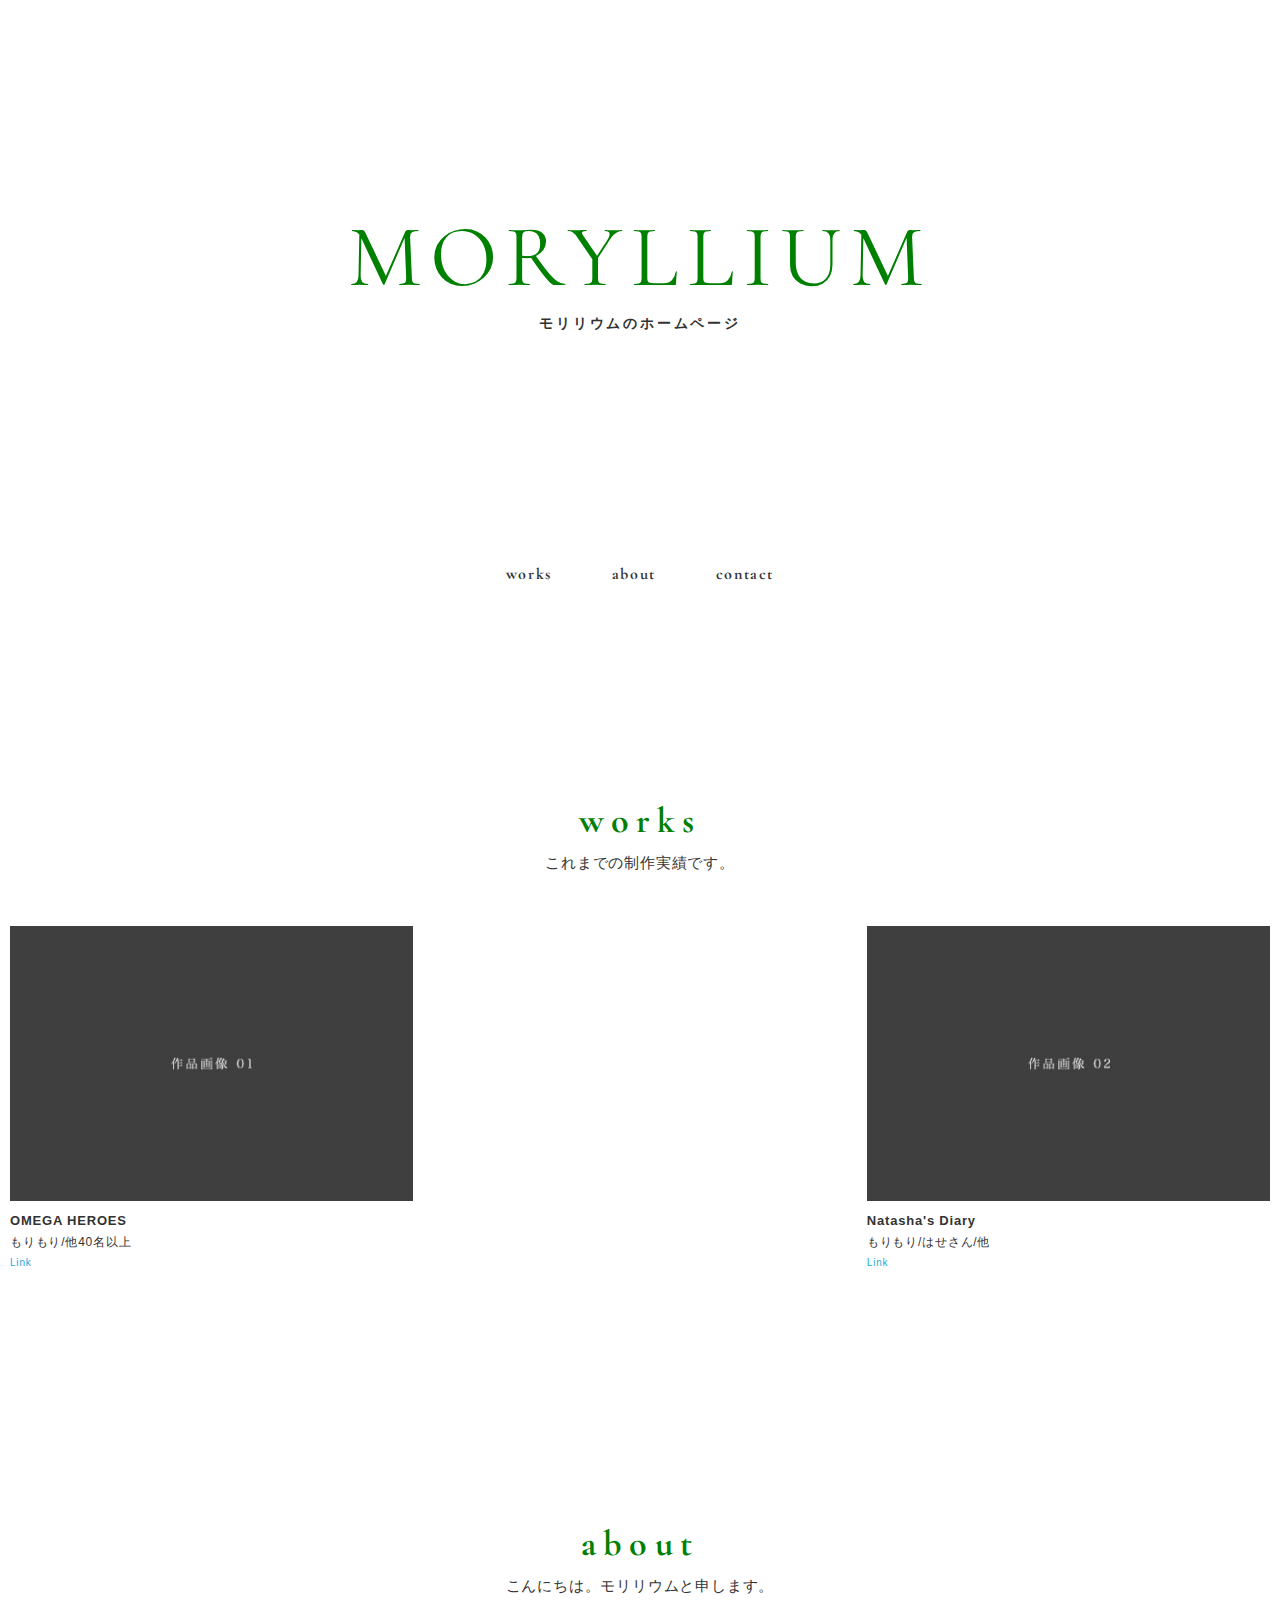
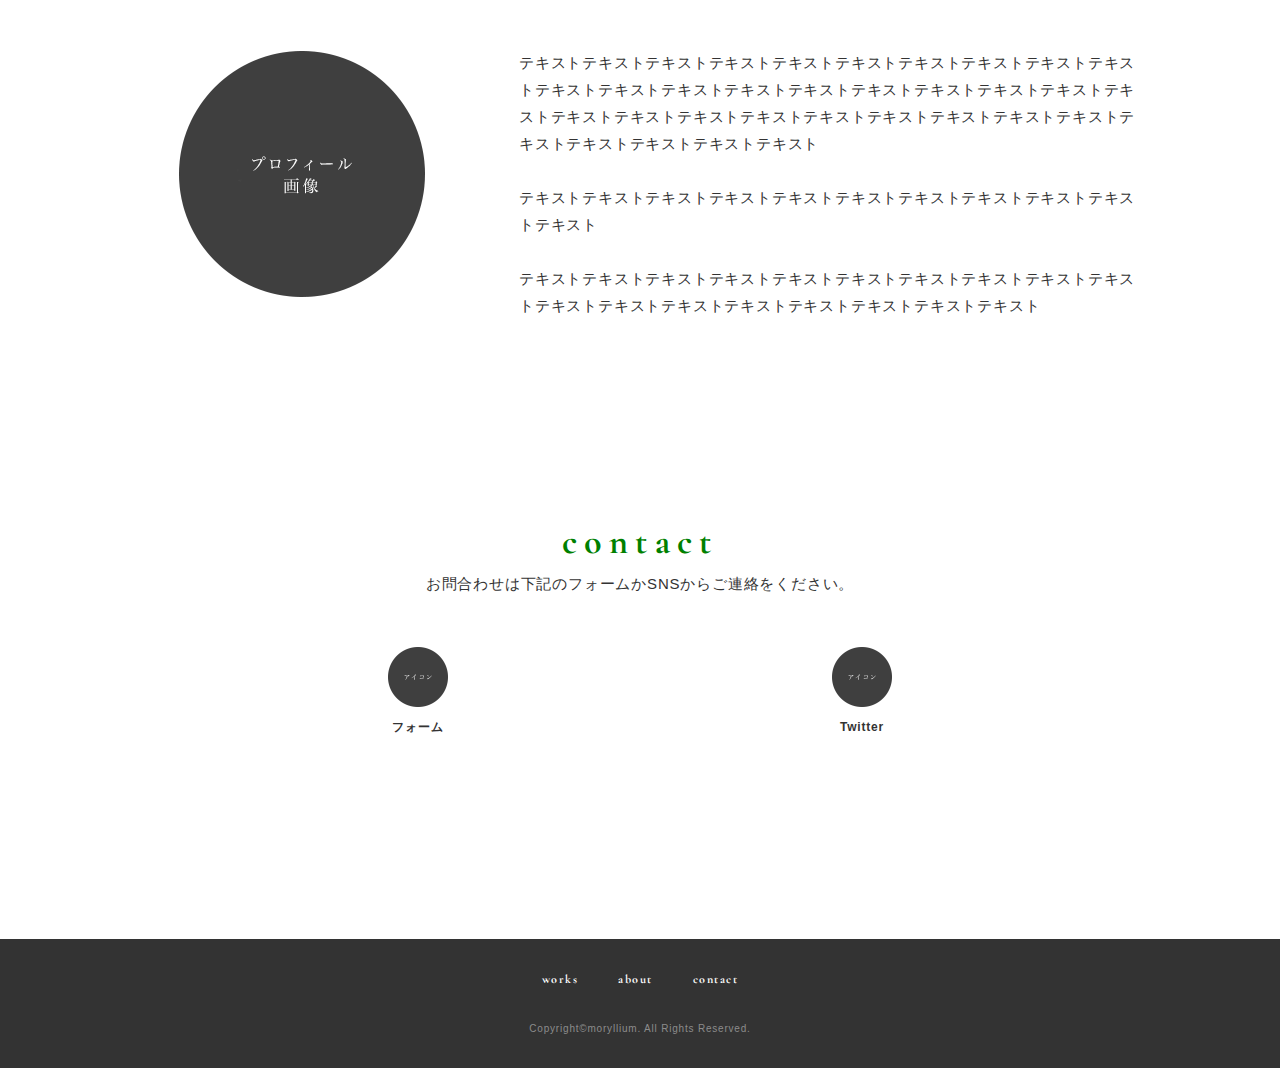
==== index.html @ a56e9973 "Update index.html" ====
<!DOCTYPE html>
<html>
<head>
  <meta charset="utf-8">
  <meta name="viewport" content="width=device-width,initial-scale=1.0,user-scalable=no">
  <meta property='og:type' content='website'>
  <meta property='og:title' content='MORYLLIUM HOMEPAGE'>
  <meta property='og:url' content='URL入る'>
  <meta property="og:image" content="img/ogp.png">
  <title>MORYLLIUM HOMEPAGE'</title>
  <link href="https://fonts.googleapis.com/css?family=Cormorant+Garamond&display=swap" rel="stylesheet">
  <link href="https://fonts.googleapis.com/css?family=Amatic+SC&display=swap" rel="stylesheet">
  <link href="css/reset.css" media="all" rel="stylesheet" type="text/css" />
  <link href="css/photoswipe/photoswipe.css" media="all" rel="stylesheet" type="text/css" />
  <link href="css/photoswipe/default-skin/default-skin.css" media="all" rel="stylesheet" type="text/css" />
  <link href="css/style.css" media="all" rel="stylesheet" type="text/css" />
  <link rel="shortcut icon" href="img/favicon.ico" />
</head>

<body>
  <div id="wrapper">
    <header id="header">
      <h1 class="logo">
        <span class="logo-title">MORYLLIUM</span>
        <span class="logo-desc">モリリウムのホームページ</span>
      </h1>
    </header>
    <nav id="gnav">
      <ul>
        <li><a href="#works">WORKS</a></li>
        <li><a href="#about">ABOUT</a></li>
        <li><a href="#contact">CONTACT</a></li>
      </ul>
    </nav>
    <main id="contents">
      <section class="section" id="works">
        <div class="inner">
          <div class="section-title-block">
            <h2 class="section-title">WORKS</h2>
            <div class="section-desc">
              <p class="text">
                これまでの制作実績です。</p>
            </div>
          </div>
          <div class="card-wrapper my-gallery">
            <figure class="card">
              <a href="img/works/work01.jpg" data-size="980x668" class="card-image">
                <img src="img/works/thumb/thumb_work01.jpg" alt="" />
              </a>
              <figcaption class="card-caption">
                <p class="card-caption-title">OMEGA HEROES</p>
                <p class="card-caption-info">もりもり/他40名以上</p>
                <p class="card-caption-url"><a class="url-link" href="omegaheroes_index" target="_blank">Link</a></p>
              </figcaption>
            </figure>
            <figure class="card">
              <a href="img/works/work02.jpg" data-size="980x668" class="card-image">
                <img src="img/works/thumb/thumb_work02.jpg" alt="" />
              </a>
              <figcaption class="card-caption">
                <p class="card-caption-title">Natasha's Diary</p>
                <p class="card-caption-info">もりもり/はせさん/他</p>
                <p class="card-caption-url"><a class="url-link" href="natasha_index" target="_blank">Link</a></p>
              </figcaption>
            </figure>


          </div>
        </div>
      </section>

      <section class="section" id="about">
        <div class="inner">
          <div class="section-title-block">
            <h2 class="section-title">ABOUT</h2>
            <p class="section-desc">
              こんにちは。モリリウムと申します。
            </p>
          </div>
          <div class="two-column-wrapper">
            <div class="two-column-image">
              <img src="img/profile/img_profile.png" alt="">
            </div>
            <div class="two-column-desc">
              <p class="text">
                テキストテキストテキストテキストテキストテキストテキストテキストテキストテキストテキストテキストテキストテキストテキストテキストテキストテキストテキストテキストテキストテキストテキストテキストテキストテキストテキストテキストテキストテキストテキストテキストテキストテキスト<br><br>テキストテキストテキストテキストテキストテキストテキストテキストテキストテキストテキスト<br><br>テキストテキストテキストテキストテキストテキストテキストテキストテキストテキストテキストテキストテキストテキストテキストテキストテキストテキスト
              </p>
            </div>
          </div>
        </div>
      </section>
      <section class="section" id="contact">
        <div class="inner">
          <div class="section-title-block">
            <h2 class="section-title">CONTACT</h2>
            <p class="section-desc">
              お問合わせは下記のフォームかSNSからご連絡をください。
            </p>
          </div>
          <div class="contact-wrapper">
            <div class="contact-list">
              <ul>
                <li><a href="#"><img src="img/contact/icon_contact.png" alt=""><span
                      class="contact-list-desc">フォーム</span></a></li>
                <li><a href="#" target="_blank"><img src="img/contact/icon_contact.png" alt=""><span
                      class="contact-list-desc">Twitter</span></a></li>
              </ul>
            </div>
          </div>
        </div>
      </section>
    </main>
    <footer id="footer">
      <div class="inner">
        <nav class="footer-link">
          <ul>
            <li><a href="#works">WORKS</a></li>
            <li><a href="#about">ABOUT</a></li>
            <li><a href="#contact">CONTACT</a></li>
          </ul>
        </nav>
        <p class="copyright">Copyright&copy;moryllium. All Rights Reserved.</p>
      </div>
    </footer>
  </div>


  <!-- Root element of PhotoSwipe. Must have class pswp. -->
  <div class="pswp" tabindex="-1" role="dialog" aria-hidden="true">

    <!-- Background of PhotoSwipe.
           It's a separate element as animating opacity is faster than rgba(). -->
    <div class="pswp__bg"></div>

    <!-- Slides wrapper with overflow:hidden. -->
    <div class="pswp__scroll-wrap">

      <!-- Container that holds slides.
              PhotoSwipe keeps only 3 of them in the DOM to save memory.
              Don't modify these 3 pswp__item elements, data is added later on. -->
      <div class="pswp__container">
        <div class="pswp__item"></div>
        <div class="pswp__item"></div>
        <div class="pswp__item"></div>
      </div>

      <!-- Default (PhotoSwipeUI_Default) interface on top of sliding area. Can be changed. -->
      <div class="pswp__ui pswp__ui--hidden">

        <div class="pswp__top-bar">

          <!--  Controls are self-explanatory. Order can be changed. -->

          <div class="pswp__counter"></div>

          <button class="pswp__button pswp__button--close" title="Close (Esc)"></button>



          <button class="pswp__button pswp__button--fs" title="Toggle fullscreen"></button>

          <button class="pswp__button pswp__button--zoom" title="Zoom in/out"></button>

          <!-- Preloader demo http://codepen.io/dimsemenov/pen/yyBWoR -->
          <!-- element will get class pswp__preloader--active when preloader is running -->
          <div class="pswp__preloader">
            <div class="pswp__preloader__icn">
              <div class="pswp__preloader__cut">
                <div class="pswp__preloader__donut"></div>
              </div>
            </div>
          </div>
        </div>

        <div class="pswp__share-modal pswp__share-modal--hidden pswp__single-tap">
          <div class="pswp__share-tooltip"></div>
        </div>

        <button class="pswp__button pswp__button--arrow--left" title="Previous (arrow left)">
        </button>

        <button class="pswp__button pswp__button--arrow--right" title="Next (arrow right)">
        </button>

        <div class="pswp__caption">
          <div class="pswp__caption__center"></div>
        </div>

      </div>

    </div>


  </div>
  <script src="https://ajax.googleapis.com/ajax/libs/jquery/1.12.4/jquery.min.js"></script>
  <script type='text/javascript' src="js/photoswipe/photoswipe.min.js"></script>
  <script type='text/javascript' src="js/photoswipe/photoswipe-ui-default.js"></script>
  <script type='text/javascript' src="js/photoswipe/photoswipe_setup.js"></script>
  <script type='text/javascript' src="js/script.js"></script>
</body>
</html>
---- css/photoswipe/photoswipe.css ----
/*! PhotoSwipe main CSS by Dmitry Semenov | photoswipe.com | MIT license */
/*
	Styles for basic PhotoSwipe functionality (sliding area, open/close transitions)
*/
/* pswp = photoswipe */
.pswp {
  display: none;
  position: absolute;
  width: 100%;
  height: 100%;
  left: 0;
  top: 0;
  overflow: hidden;
  -ms-touch-action: none;
  touch-action: none;
  z-index: 1500;
  -webkit-text-size-adjust: 100%;
  /* create separate layer, to avoid paint on window.onscroll in webkit/blink */
  -webkit-backface-visibility: hidden;
  outline: none; }
  .pswp * {
    -webkit-box-sizing: border-box;
            box-sizing: border-box; }
  .pswp img {
    max-width: none; }

/* style is added when JS option showHideOpacity is set to true */
.pswp--animate_opacity {
  /* 0.001, because opacity:0 doesn't trigger Paint action, which causes lag at start of transition */
  opacity: 0.001;
  will-change: opacity;
  /* for open/close transition */
  -webkit-transition: opacity 333ms cubic-bezier(0.4, 0, 0.22, 1);
          transition: opacity 333ms cubic-bezier(0.4, 0, 0.22, 1); }

.pswp--open {
  display: block; }

.pswp--zoom-allowed .pswp__img {
  /* autoprefixer: off */
  cursor: -webkit-zoom-in;
  cursor: -moz-zoom-in;
  cursor: zoom-in; }

.pswp--zoomed-in .pswp__img {
  /* autoprefixer: off */
  cursor: -webkit-grab;
  cursor: -moz-grab;
  cursor: grab; }

.pswp--dragging .pswp__img {
  /* autoprefixer: off */
  cursor: -webkit-grabbing;
  cursor: -moz-grabbing;
  cursor: grabbing; }

/*
	Background is added as a separate element.
	As animating opacity is much faster than animating rgba() background-color.
*/
.pswp__bg {
  position: absolute;
  left: 0;
  top: 0;
  width: 100%;
  height: 100%;
  background: #000;
  opacity: 0;
  -webkit-transform: translateZ(0);
          transform: translateZ(0);
  -webkit-backface-visibility: hidden;
  will-change: opacity; }

.pswp__scroll-wrap {
  position: absolute;
  left: 0;
  top: 0;
  width: 100%;
  height: 100%;
  overflow: hidden; }

.pswp__container,
.pswp__zoom-wrap {
  -ms-touch-action: none;
  touch-action: none;
  position: absolute;
  left: 0;
  right: 0;
  top: 0;
  bottom: 0; }

/* Prevent selection and tap highlights */
.pswp__container,
.pswp__img {
  -webkit-user-select: none;
  -moz-user-select: none;
  -ms-user-select: none;
      user-select: none;
  -webkit-tap-highlight-color: transparent;
  -webkit-touch-callout: none; }

.pswp__zoom-wrap {
  position: absolute;
  width: 100%;
  -webkit-transform-origin: left top;
  -ms-transform-origin: left top;
  transform-origin: left top;
  /* for open/close transition */
  -webkit-transition: -webkit-transform 333ms cubic-bezier(0.4, 0, 0.22, 1);
          transition: transform 333ms cubic-bezier(0.4, 0, 0.22, 1); }

.pswp__bg {
  will-change: opacity;
  /* for open/close transition */
  -webkit-transition: opacity 333ms cubic-bezier(0.4, 0, 0.22, 1);
          transition: opacity 333ms cubic-bezier(0.4, 0, 0.22, 1); }

.pswp--animated-in .pswp__bg,
.pswp--animated-in .pswp__zoom-wrap {
  -webkit-transition: none;
  transition: none; }

.pswp__container,
.pswp__zoom-wrap {
  -webkit-backface-visibility: hidden; }

.pswp__item {
  position: absolute;
  left: 0;
  right: 0;
  top: 0;
  bottom: 0;
  overflow: hidden; }

.pswp__img {
  position: absolute;
  width: auto;
  height: auto;
  top: 0;
  left: 0; }

/*
	stretched thumbnail or div placeholder element (see below)
	style is added to avoid flickering in webkit/blink when layers overlap
*/
.pswp__img--placeholder {
  -webkit-backface-visibility: hidden; }

/*
	div element that matches size of large image
	large image loads on top of it
*/
.pswp__img--placeholder--blank {
  background: #222; }

.pswp--ie .pswp__img {
  width: 100% !important;
  height: auto !important;
  left: 0;
  top: 0; }

/*
	Error message appears when image is not loaded
	(JS option errorMsg controls markup)
*/
.pswp__error-msg {
  position: absolute;
  left: 0;
  top: 50%;
  width: 100%;
  text-align: center;
  font-size: 14px;
  line-height: 16px;
  margin-top: -8px;
  color: #CCC; }

.pswp__error-msg a {
  color: #CCC;
  text-decoration: underline; }
---- css/photoswipe/default-skin/default-skin.css ----
/*! PhotoSwipe Default UI CSS by Dmitry Semenov | photoswipe.com | MIT license */
/*

	Contents:

	1. Buttons
	2. Share modal and links
	3. Index indicator ("1 of X" counter)
	4. Caption
	5. Loading indicator
	6. Additional styles (root element, top bar, idle state, hidden state, etc.)

*/
/*
	
	1. Buttons

 */
/* <button> css reset */
.pswp__button {
  width: 44px;
  height: 44px;
  position: relative;
  background: none;
  cursor: pointer;
  overflow: visible;
  -webkit-appearance: none;
  display: block;
  border: 0;
  padding: 0;
  margin: 0;
  float: right;
  opacity: 0.75;
  -webkit-transition: opacity 0.2s;
          transition: opacity 0.2s;
  -webkit-box-shadow: none;
          box-shadow: none; }
  .pswp__button:focus, .pswp__button:hover {
    opacity: 1; }
  .pswp__button:active {
    outline: none;
    opacity: 0.9; }
  .pswp__button::-moz-focus-inner {
    padding: 0;
    border: 0; }

/* pswp__ui--over-close class it added when mouse is over element that should close gallery */
.pswp__ui--over-close .pswp__button--close {
  opacity: 1; }

.pswp__button,
.pswp__button--arrow--left:before,
.pswp__button--arrow--right:before {
  background: url(default-skin.png) 0 0 no-repeat;
  background-size: 264px 88px;
  width: 44px;
  height: 44px; }

@media (-webkit-min-device-pixel-ratio: 1.1), (-webkit-min-device-pixel-ratio: 1.09375), (min-resolution: 105dpi), (min-resolution: 1.1dppx) {
  /* Serve SVG sprite if browser supports SVG and resolution is more than 105dpi */
  .pswp--svg .pswp__button,
  .pswp--svg .pswp__button--arrow--left:before,
  .pswp--svg .pswp__button--arrow--right:before {
    background-image: url(default-skin.svg); }
  .pswp--svg .pswp__button--arrow--left,
  .pswp--svg .pswp__button--arrow--right {
    background: none; } }

.pswp__button--close {
  background-position: 0 -44px; }

.pswp__button--share {
  background-position: -44px -44px; }

.pswp__button--fs {
  display: none; }

.pswp--supports-fs .pswp__button--fs {
  display: block; }

.pswp--fs .pswp__button--fs {
  background-position: -44px 0; }

.pswp__button--zoom {
  display: none;
  background-position: -88px 0; }

.pswp--zoom-allowed .pswp__button--zoom {
  display: block; }

.pswp--zoomed-in .pswp__button--zoom {
  background-position: -132px 0; }

/* no arrows on touch screens */
.pswp--touch .pswp__button--arrow--left,
.pswp--touch .pswp__button--arrow--right {
  visibility: hidden; }

/*
	Arrow buttons hit area
	(icon is added to :before pseudo-element)
*/
.pswp__button--arrow--left,
.pswp__button--arrow--right {
  background: none;
  top: 50%;
  margin-top: -50px;
  width: 70px;
  height: 100px;
  position: absolute; }

.pswp__button--arrow--left {
  left: 0; }

.pswp__button--arrow--right {
  right: 0; }

.pswp__button--arrow--left:before,
.pswp__button--arrow--right:before {
  content: '';
  top: 35px;
  background-color: rgba(0, 0, 0, 0.3);
  height: 30px;
  width: 32px;
  position: absolute; }

.pswp__button--arrow--left:before {
  left: 6px;
  background-position: -138px -44px; }

.pswp__button--arrow--right:before {
  right: 6px;
  background-position: -94px -44px; }

/*

	2. Share modal/popup and links

 */
.pswp__counter,
.pswp__share-modal {
  -webkit-user-select: none;
  -moz-user-select: none;
  -ms-user-select: none;
      user-select: none; }

.pswp__share-modal {
  display: block;
  background: rgba(0, 0, 0, 0.5);
  width: 100%;
  height: 100%;
  top: 0;
  left: 0;
  padding: 10px;
  position: absolute;
  z-index: 1600;
  opacity: 0;
  -webkit-transition: opacity 0.25s ease-out;
          transition: opacity 0.25s ease-out;
  -webkit-backface-visibility: hidden;
  will-change: opacity; }

.pswp__share-modal--hidden {
  display: none; }

.pswp__share-tooltip {
  z-index: 1620;
  position: absolute;
  background: #FFF;
  top: 56px;
  border-radius: 2px;
  display: block;
  width: auto;
  right: 44px;
  -webkit-box-shadow: 0 2px 5px rgba(0, 0, 0, 0.25);
          box-shadow: 0 2px 5px rgba(0, 0, 0, 0.25);
  -webkit-transform: translateY(6px);
      -ms-transform: translateY(6px);
          transform: translateY(6px);
  -webkit-transition: -webkit-transform 0.25s;
          transition: transform 0.25s;
  -webkit-backface-visibility: hidden;
  will-change: transform; }
  .pswp__share-tooltip a {
    display: block;
    padding: 8px 12px;
    color: #000;
    text-decoration: none;
    font-size: 14px;
    line-height: 18px; }
    .pswp__share-tooltip a:hover {
      text-decoration: none;
      color: #000; }
    .pswp__share-tooltip a:first-child {
      /* round corners on the first/last list item */
      border-radius: 2px 2px 0 0; }
    .pswp__share-tooltip a:last-child {
      border-radius: 0 0 2px 2px; }

.pswp__share-modal--fade-in {
  opacity: 1; }
  .pswp__share-modal--fade-in .pswp__share-tooltip {
    -webkit-transform: translateY(0);
        -ms-transform: translateY(0);
            transform: translateY(0); }

/* increase size of share links on touch devices */
.pswp--touch .pswp__share-tooltip a {
  padding: 16px 12px; }

a.pswp__share--facebook:before {
  content: '';
  display: block;
  width: 0;
  height: 0;
  position: absolute;
  top: -12px;
  right: 15px;
  border: 6px solid transparent;
  border-bottom-color: #FFF;
  -webkit-pointer-events: none;
  -moz-pointer-events: none;
  pointer-events: none; }

a.pswp__share--facebook:hover {
  background: #3E5C9A;
  color: #FFF; }
  a.pswp__share--facebook:hover:before {
    border-bottom-color: #3E5C9A; }

a.pswp__share--twitter:hover {
  background: #55ACEE;
  color: #FFF; }

a.pswp__share--pinterest:hover {
  background: #CCC;
  color: #CE272D; }

a.pswp__share--download:hover {
  background: #DDD; }

/*

	3. Index indicator ("1 of X" counter)

 */
.pswp__counter {
  position: absolute;
  left: 0;
  top: 0;
  height: 44px;
  font-size: 13px;
  line-height: 44px;
  color: #FFF;
  opacity: 0.75;
  padding: 0 10px; }

/*
	
	4. Caption

 */
.pswp__caption {
  position: absolute;
  left: 0;
  bottom: 0;
  width: 100%;
  min-height: 44px; }
  .pswp__caption small {
    font-size: 11px;
    color: #BBB; }

.pswp__caption__center {
  text-align: left;
  max-width: 420px;
  margin: 0 auto;
  font-size: 13px;
  padding: 10px;
  line-height: 20px;
  color: #CCC; }

.pswp__caption--empty {
  display: none; }

/* Fake caption element, used to calculate height of next/prev image */
.pswp__caption--fake {
  visibility: hidden; }

/*

	5. Loading indicator (preloader)

	You can play with it here - http://codepen.io/dimsemenov/pen/yyBWoR

 */
.pswp__preloader {
  width: 44px;
  height: 44px;
  position: absolute;
  top: 0;
  left: 50%;
  margin-left: -22px;
  opacity: 0;
  -webkit-transition: opacity 0.25s ease-out;
          transition: opacity 0.25s ease-out;
  will-change: opacity;
  direction: ltr; }

.pswp__preloader__icn {
  width: 20px;
  height: 20px;
  margin: 12px; }

.pswp__preloader--active {
  opacity: 1; }
  .pswp__preloader--active .pswp__preloader__icn {
    /* We use .gif in browsers that don't support CSS animation */
    background: url(preloader.gif) 0 0 no-repeat; }

.pswp--css_animation .pswp__preloader--active {
  opacity: 1; }
  .pswp--css_animation .pswp__preloader--active .pswp__preloader__icn {
    -webkit-animation: clockwise 500ms linear infinite;
            animation: clockwise 500ms linear infinite; }
  .pswp--css_animation .pswp__preloader--active .pswp__preloader__donut {
    -webkit-animation: donut-rotate 1000ms cubic-bezier(0.4, 0, 0.22, 1) infinite;
            animation: donut-rotate 1000ms cubic-bezier(0.4, 0, 0.22, 1) infinite; }

.pswp--css_animation .pswp__preloader__icn {
  background: none;
  opacity: 0.75;
  width: 14px;
  height: 14px;
  position: absolute;
  left: 15px;
  top: 15px;
  margin: 0; }

.pswp--css_animation .pswp__preloader__cut {
  /* 
			The idea of animating inner circle is based on Polymer ("material") loading indicator 
			 by Keanu Lee https://blog.keanulee.com/2014/10/20/the-tale-of-three-spinners.html
		*/
  position: relative;
  width: 7px;
  height: 14px;
  overflow: hidden; }

.pswp--css_animation .pswp__preloader__donut {
  -webkit-box-sizing: border-box;
          box-sizing: border-box;
  width: 14px;
  height: 14px;
  border: 2px solid #FFF;
  border-radius: 50%;
  border-left-color: transparent;
  border-bottom-color: transparent;
  position: absolute;
  top: 0;
  left: 0;
  background: none;
  margin: 0; }

@media screen and (max-width: 1024px) {
  .pswp__preloader {
    position: relative;
    left: auto;
    top: auto;
    margin: 0;
    float: right; } }

@-webkit-keyframes clockwise {
  0% {
    -webkit-transform: rotate(0deg);
            transform: rotate(0deg); }
  100% {
    -webkit-transform: rotate(360deg);
            transform: rotate(360deg); } }

@keyframes clockwise {
  0% {
    -webkit-transform: rotate(0deg);
            transform: rotate(0deg); }
  100% {
    -webkit-transform: rotate(360deg);
            transform: rotate(360deg); } }

@-webkit-keyframes donut-rotate {
  0% {
    -webkit-transform: rotate(0);
            transform: rotate(0); }
  50% {
    -webkit-transform: rotate(-140deg);
            transform: rotate(-140deg); }
  100% {
    -webkit-transform: rotate(0);
            transform: rotate(0); } }

@keyframes donut-rotate {
  0% {
    -webkit-transform: rotate(0);
            transform: rotate(0); }
  50% {
    -webkit-transform: rotate(-140deg);
            transform: rotate(-140deg); }
  100% {
    -webkit-transform: rotate(0);
            transform: rotate(0); } }

/*
	
	6. Additional styles

 */
/* root element of UI */
.pswp__ui {
  -webkit-font-smoothing: auto;
  visibility: visible;
  opacity: 1;
  z-index: 1550; }

/* top black bar with buttons and "1 of X" indicator */
.pswp__top-bar {
  position: absolute;
  left: 0;
  top: 0;
  height: 44px;
  width: 100%; }

.pswp__caption,
.pswp__top-bar,
.pswp--has_mouse .pswp__button--arrow--left,
.pswp--has_mouse .pswp__button--arrow--right {
  -webkit-backface-visibility: hidden;
  will-change: opacity;
  -webkit-transition: opacity 333ms cubic-bezier(0.4, 0, 0.22, 1);
          transition: opacity 333ms cubic-bezier(0.4, 0, 0.22, 1); }

/* pswp--has_mouse class is added only when two subsequent mousemove events occur */
.pswp--has_mouse .pswp__button--arrow--left,
.pswp--has_mouse .pswp__button--arrow--right {
  visibility: visible; }

.pswp__top-bar,
.pswp__caption {
  background-color: rgba(0, 0, 0, 0.5); }

/* pswp__ui--fit class is added when main image "fits" between top bar and bottom bar (caption) */
.pswp__ui--fit .pswp__top-bar,
.pswp__ui--fit .pswp__caption {
  background-color: rgba(0, 0, 0, 0.3); }

/* pswp__ui--idle class is added when mouse isn't moving for several seconds (JS option timeToIdle) */
.pswp__ui--idle .pswp__top-bar {
  opacity: 0; }

.pswp__ui--idle .pswp__button--arrow--left,
.pswp__ui--idle .pswp__button--arrow--right {
  opacity: 0; }

/*
	pswp__ui--hidden class is added when controls are hidden
	e.g. when user taps to toggle visibility of controls
*/
.pswp__ui--hidden .pswp__top-bar,
.pswp__ui--hidden .pswp__caption,
.pswp__ui--hidden .pswp__button--arrow--left,
.pswp__ui--hidden .pswp__button--arrow--right {
  /* Force paint & create composition layer for controls. */
  opacity: 0.001; }

/* pswp__ui--one-slide class is added when there is just one item in gallery */
.pswp__ui--one-slide .pswp__button--arrow--left,
.pswp__ui--one-slide .pswp__button--arrow--right,
.pswp__ui--one-slide .pswp__counter {
  display: none; }

.pswp__element--disabled {
  display: none !important; }

.pswp--minimal--dark .pswp__top-bar {
  background: none; }
---- css/style.css ----
/* CSS Document */

*,
*:before,
*:after {
  -webkit-box-sizing: border-box;
  -moz-box-sizing: border-box;
  -o-box-sizing: border-box;
  -ms-box-sizing: border-box;
  box-sizing: border-box;
}

body {
  font-family: 'ヒラギノ角ゴ Pro W3', 'Hiragino Kaku Gothic Pro', "游ゴシック Medium", "Yu Gothic Medium", "游ゴシック体", YuGothic, 'メイリオ', Meiryo, Osaka, 'ＭＳ Ｐゴシック', 'MS PGothic', sans-serif;
  color: #333;
  font-size: 15px;
  line-height: 1.8;
  letter-spacing: .8px;
  word-break: break-all;
}

a {
  color: #1ca9e3;
  text-decoration: none;
}

a:hover,
a:hover img {
  opacity: .8;
  -webkit-transition: all .3s;
  -moz-transition: all .3s;
  -ms-transition: all .3s;
  -o-transition: all .3s;
  transition: all .3s;
}

img,
video,
object {
  max-width: 100%;
  height: auto;
  border: none;
  vertical-align: bottom;
  display: block;
}

ul,
li {
  list-style: none;
}

/*--------------------------------
　全体
---------------------------------*/

#wrapper {
  background-color: #fff;
}

.inner {
  max-width: 1320px;
  width: 100%;
  margin: 0 auto;
  padding: 0 10px;
}

#contents {
  padding: 100px 0;
}

/*--------------------------------
　ヘッダー
---------------------------------*/

#header {
  display: -webkit-box;
  display: -ms-flexbox;
  display: flex;
  -webkit-box-pack: center;
  -ms-flex-pack: center;
  justify-content: center;
  -webkit-align-items: center;
  -ms-align-items: center;
  align-items: center;
  height: 550px;
}

#header .logo {
  display: block;
}

#header .logo-name {
  display: block;
  font-family: 'Amatic SC', cursive;
  font-size: 32px;
  line-height: 1;
  text-align: center;
  color: #757575;
  margin-bottom: 5px;
}

#header .logo-title {
  font-family: 'Cormorant Garamond', serif;
  font-size: 88px;
  font-weight: normal;
  color: #008000;
  line-height: 1;
  letter-spacing: .1em;
}

#header .logo-desc {
  font-family: "ヒラギノ明朝 Pro", "Hiragino Mincho Pro", "游明朝体", "Yu Mincho", YuMincho, "MS P明朝", "MS PMincho", serif;
  display: block;
  font-size: 14px;
  letter-spacing: .2em;
  text-align: center;
  margin-top: 10px;

}

/*--------------------------------
　グローバルナビ
---------------------------------*/

#gnav {
  padding: 10px;
  font-family: 'Cormorant Garamond', serif;

  z-index: 100;
}

#gnav ul {
  display: -webkit-box;
  display: -ms-flexbox;
  display: flex;
  -ms-flex-wrap: wrap;
  flex-wrap: wrap;
  -webkit-box-pack: center;
  -ms-flex-pack: center;
  justify-content: center;
}

#gnav li {
  padding: 0 30px;
}

#gnav li a {
  font-weight: bold;
  font-size: 16px;
  color: #333;
  letter-spacing: .1em;
  text-transform: lowercase;
}

#gnav.fixed {
  position: fixed;
  top: 0;
  left: 0;
  width: 100%;
  background-color: #fff;
  box-shadow: 0px 6px 3px -3px rgba(0, 0, 0, 0.2);
  -webkit-box-shadow: 0px 6px 3px -3px rgba(0, 0, 0, 0.2);
  -moz-box-shadow: 0px 6px 3px -3px rgba(0, 0, 0, 0.2);
  transform: translate3d(0, 0, 0);
}

/*--------------------------------
　Section
---------------------------------*/

.section .inner {
  padding: 80px 10px;
}

.section .section-title-block {
  text-align: center;
  margin-bottom: 30px;
}

.section .section-title {
  font-family: 'Cormorant Garamond', serif;
  text-transform: lowercase;
  letter-spacing: .2em;
  display: inline-block;
  font-size: 36px;
  line-height: 1;
  margin-bottom: 10px;
  color: #008000;
}

.section .section-desc {
  text-align: center;
}

.two-column-wrapper {
  width: 80%;
  margin: 0 auto;
  padding: 20px 0;
  display: -webkit-box;
  display: -ms-flexbox;
  display: flex;
  -ms-flex-wrap: nowrap;
  flex-wrap: nowrap;
  -webkit-box-pack: justify;
  -ms-flex-pack: justify;
  justify-content: space-between;
}

.two-column-image {
  width: 33%;
}

.two-column-image img {
  margin: 0 auto;
}

.two-column-desc {
  width: 62%;
}

/*--------------------------------
　feature
---------------------------------*/

#feature .two-column-image {
  width: 48%;
}

#feature .two-column-desc {
  width: 48%;
}

/*--------------------------------
　works
---------------------------------*/

#works .card {
  width: 32%;
}

#works .card {
  margin-bottom: 50px;
}

#works .card-image {
  display: block;
  margin-bottom: 8px;
}

#works .card-caption-title {
  font-size: 13px;
  font-weight: bold;
}

#works .card-caption-info {
  font-size: 12px;
}

#works .card-caption-url {
  font-size: 10px;
}

#works .card-wrapper {
  padding: 20px 0;
  display: -webkit-box;
  display: -ms-flexbox;
  display: flex;
  -ms-flex-wrap: wrap;
  flex-wrap: wrap;
  -webkit-box-pack: justify;
  -ms-flex-pack: justify;
  justify-content: space-between;
}

/*--------------------------------
　about
---------------------------------*/

#about .two-column-image {
  width: 33%;
}

#about .two-column-desc {
  width: 62%;
}

/*--------------------------------
 skill
---------------------------------*/

#skill .card-wrapper {
  width: 80%;
  margin: 0 auto;
  padding: 20px 0;
  display: -webkit-box;
  display: -ms-flexbox;
  display: flex;
  -ms-flex-wrap: wrap;
  flex-wrap: wrap;
  -webkit-box-pack: justify;
  -ms-flex-pack: justify;
  justify-content: space-between;
}

#skill .card {
  flex-basis: 46%;
  margin-bottom: 50px;
  display: -webkit-box;
  display: -ms-flexbox;
  display: flex;
  -ms-flex-wrap: nowrap;
  flex-wrap: nowrap;
  -webkit-box-pack: justify;
  -ms-flex-pack: justify;
  justify-content: space-between;
}

#skill .card:first-child {
  flex-basis: 100%;
}

#skill .skill-icon {
  flex-basis: 75px;
}

#skill .skill-icon img {
  width: 75px;
}

#skill .skill-desc {
  flex-basis: calc(100% - 75px - 30px);
}

#skill .skill-desc-title {
  margin-bottom: 3px;
}

#skill .rate {
  font-size: 16px;
  position: relative;
  display: inline-block;
  width: 100%;
  height: 20px;
  letter-spacing: .3em;
}

#skill .rate:before,
#skill .rate:after {
  line-height: 20px;
  position: absolute;
  top: 0;
  left: 0;
  display: inline-block;
  height: 20px;
  content: "★★★★★";
}

#skill .rate:before {
  color: #ddd;
}

#skill .rate:after {
  overflow: hidden;
  white-space: nowrap;
  color: #f181b4;
}

#skill .rate1:after {
  width: 20px;
}

#skill .rate2:after {
  width: 40px;
}

#skill .rate3:after {
  width: 60px;
}

#skill .rate4:after {
  width: 80px;
}

#skill .rate5:after {
  width: 100px;
}

/*--------------------------------
 contact
---------------------------------*/

#contact .contact-list {
  padding: 20px 0;
}

#contact .contact-list ul {
  width: 40%;
  margin: 0 auto;
  display: -webkit-box;
  display: -ms-flexbox;
  display: flex;
  -ms-flex-wrap: wrap;
  flex-wrap: wrap;
  -webkit-box-pack: justify;
  -ms-flex-pack: justify;
  justify-content: space-between;
  align-self: flex-end;
  ;
}

#contact .contact-list li {
  text-align: center;
}

#contact .contact-list li a {
  color: #333;
}

#contact .contact-list li img {
  width: 60px;
  margin: 0 auto 5px;
}

#contact .contact-list-desc {
  font-size: 12px;
  font-weight: bold;
}

/*--------------------------------
 Footer
---------------------------------*/

#footer {
  background-color: #333;
}

#footer .inner {
  padding: 30px;
}

#footer .footer-link ul {
  font-family: 'Cormorant Garamond', serif;
  letter-spacing: .1em;
  text-transform: lowercase;
  margin-bottom: 30px;
  display: -webkit-box;
  display: -ms-flexbox;
  display: flex;
  -ms-flex-wrap: wrap;
  flex-wrap: wrap;
  -webkit-justify-content: center;
  -moz-justify-content: center;
  justify-content: center;
}

#footer .footer-link li {
  font-size: 12px;
  padding: 0 20px;
}

#footer .footer-link li a {
  color: #fff;
  font-weight: bold;
}

#footer .copyright {
  font-size: 10px;
  color: #8c8c8c;
  text-align: center;
}

/*media Queries 767
----------------------------------------------------*/

@media screen and (max-width: 767px) {
  body {
    font-size: 13px;
    line-height: 1.7;
  }

  #header {
    height: 60vh;
  }

  #header .logo-title {
    font-size: 40px;
  }

  #header .logo-name {
    font-size: 16px;
  }

  #header .logo-desc {
    font-size: 10px;
  }

  #gnav li {
    padding: 0 10px;
  }

  #gnav li a {
    font-size: 12px;
  }

  #gnav li a:hover {
    opacity: 1;
  }

  #contents {
    padding: 40px 0;
  }

  .section .inner {
    padding: 30px 15px;
  }

  .section .section-title-block {
    margin-bottom: 10px;
  }

  .section .section-title {
    font-size: 32px;
  }

  #feature .two-column-wrapper {
    width: 100%;
    -ms-flex-wrap: wrap;
    flex-wrap: wrap;
  }

  #feature .two-column-image {
    width: 90%;
    margin: 0 auto 20px;
  }

  #feature .two-column-desc {
    width: 100%;
  }

  #works .card {
    width: 48%;
  }

  #works .card-caption-title {
    font-size: 12px;
  }

  #works .card-caption-info {
    font-size: 11px;
  }

  #about .two-column-wrapper {
    width: 100%;
    -ms-flex-wrap: wrap;
    flex-wrap: wrap;
  }

  #about .two-column-image {
    width: 50%;
    margin: 0 auto 20px;
  }

  #about .two-column-desc {
    width: 100%;
  }

  #skill .card-wrapper {
    width: 100%;
  }

  #skill .card {
    flex-basis: 100%;
  }

  #skill .skill-icon {
    flex-basis: 45px;
  }

  #skill .skill-icon img {
    width: 45px;
  }

  #skill .skill-desc {
    flex-basis: calc(100% - 45px - 20px);
  }

  #skill .rate {
    height: 15px;
    font-size: 15px;
  }

  #skill .rate:before,
  #skill .rate:after {
    height: 15px;
    line-height: 15px;
  }

  #skill .rate1:after {
    width: 15px;
  }

  #skill .rate2:after {
    width: 35px;
  }

  #skill .rate3:after {
    width: 55px;
  }

  #skill .rate4:after {
    width: 75px;
  }

  #skill .rate5:after {
    width: 95px;
  }

  #contact .contact-list ul {
    width: 100%;
  }

  #contact .contact-list li {
    flex-basis: 30%;
  }

  #contact .contact-list li img {
    width: 30px;
  }

  #contact .contact-list-desc {
    font-size: 12px;
  }

  #footer .inner {
    padding: 20px 0;
  }

  #footer .footer-link li {
    font-size: 10px;
    padding: 0 10px;
    margin-bottom: 5px;
  }
}
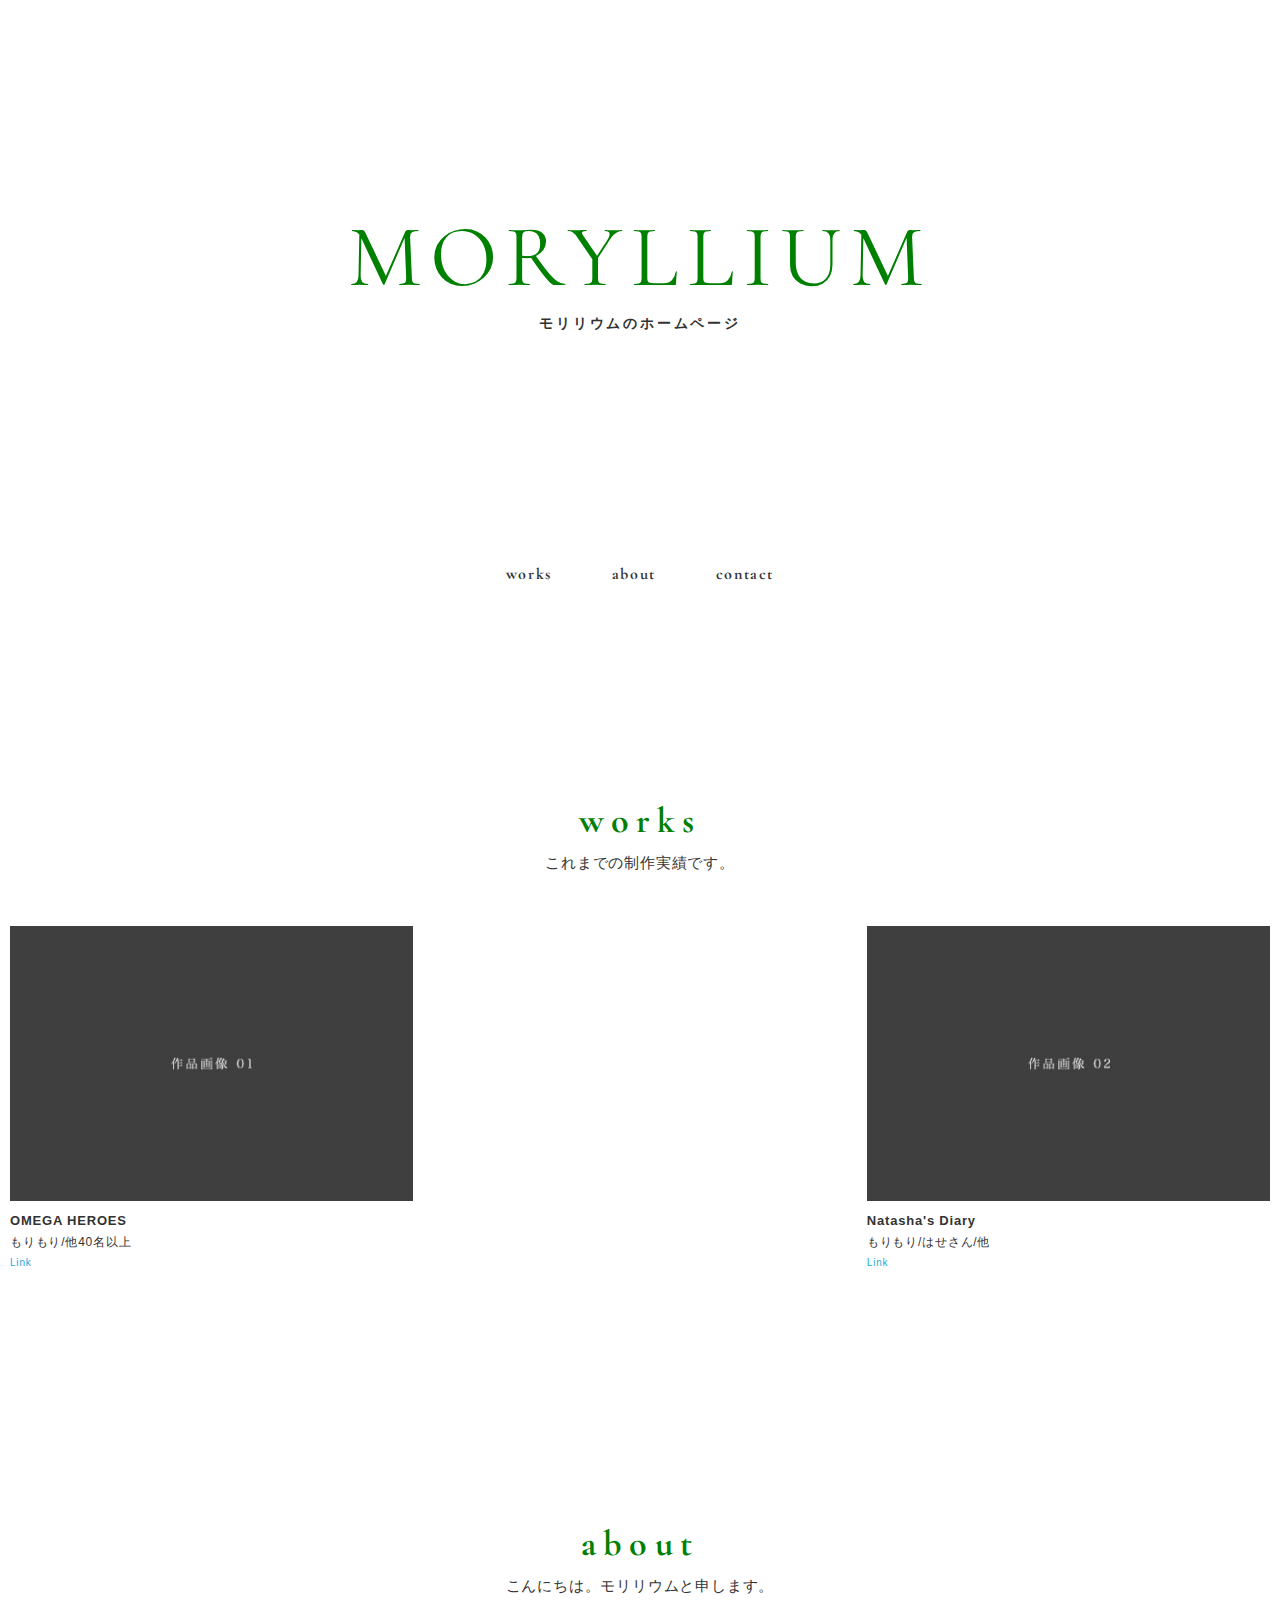
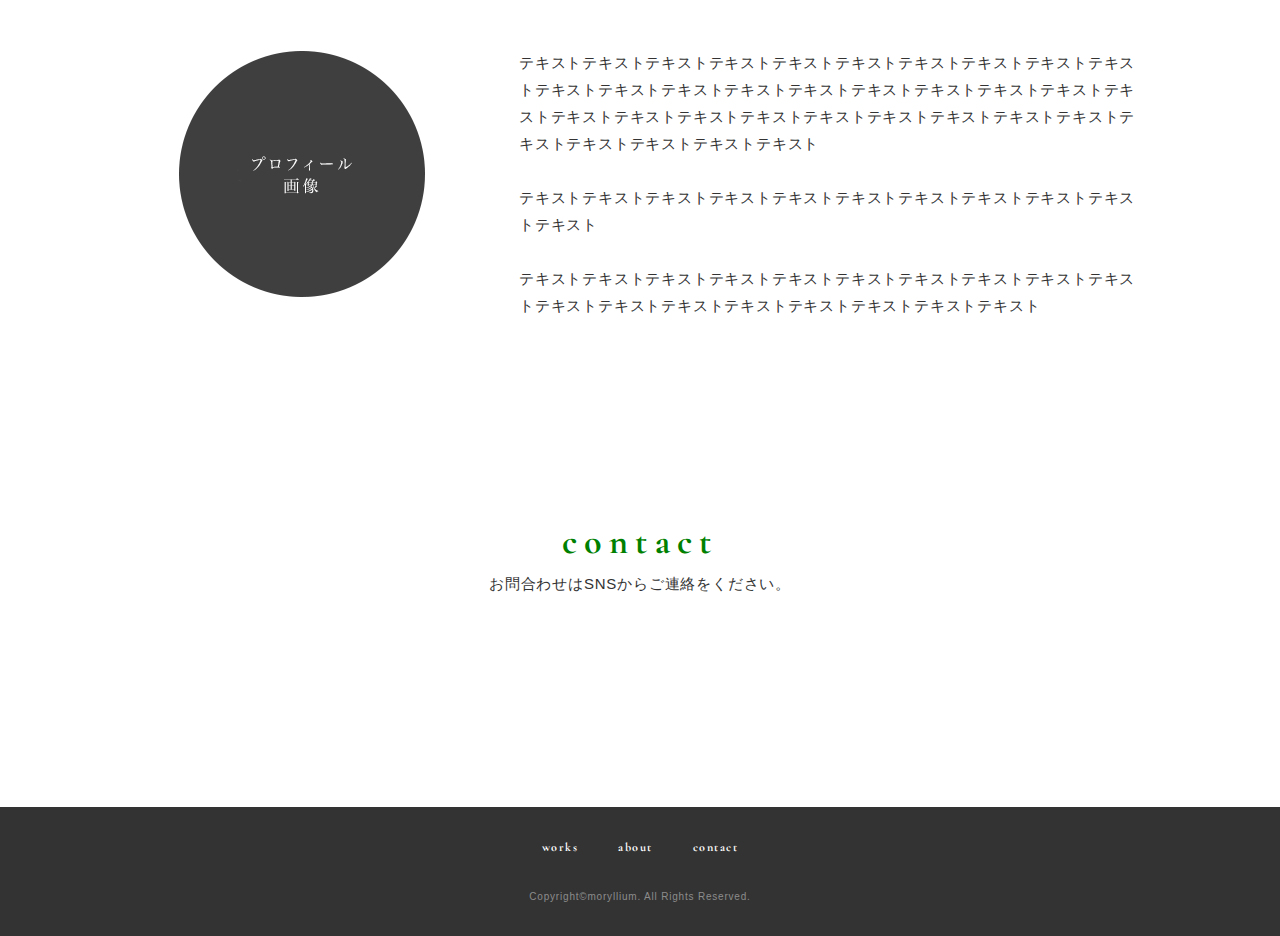
==== commit 940aab04: "Update index.html" ====
--- a/index.html
+++ b/index.html
@@ -94,18 +94,8 @@
           <div class="section-title-block">
             <h2 class="section-title">CONTACT</h2>
             <p class="section-desc">
-              お問合わせは下記のフォームかSNSからご連絡をください。
+              お問合わせはSNSからご連絡をください。
             </p>
-          </div>
-          <div class="contact-wrapper">
-            <div class="contact-list">
-              <ul>
-                <li><a href="#"><img src="img/contact/icon_contact.png" alt=""><span
-                      class="contact-list-desc">フォーム</span></a></li>
-                <li><a href="#" target="_blank"><img src="img/contact/icon_contact.png" alt=""><span
-                      class="contact-list-desc">Twitter</span></a></li>
-              </ul>
-            </div>
           </div>
         </div>
       </section>
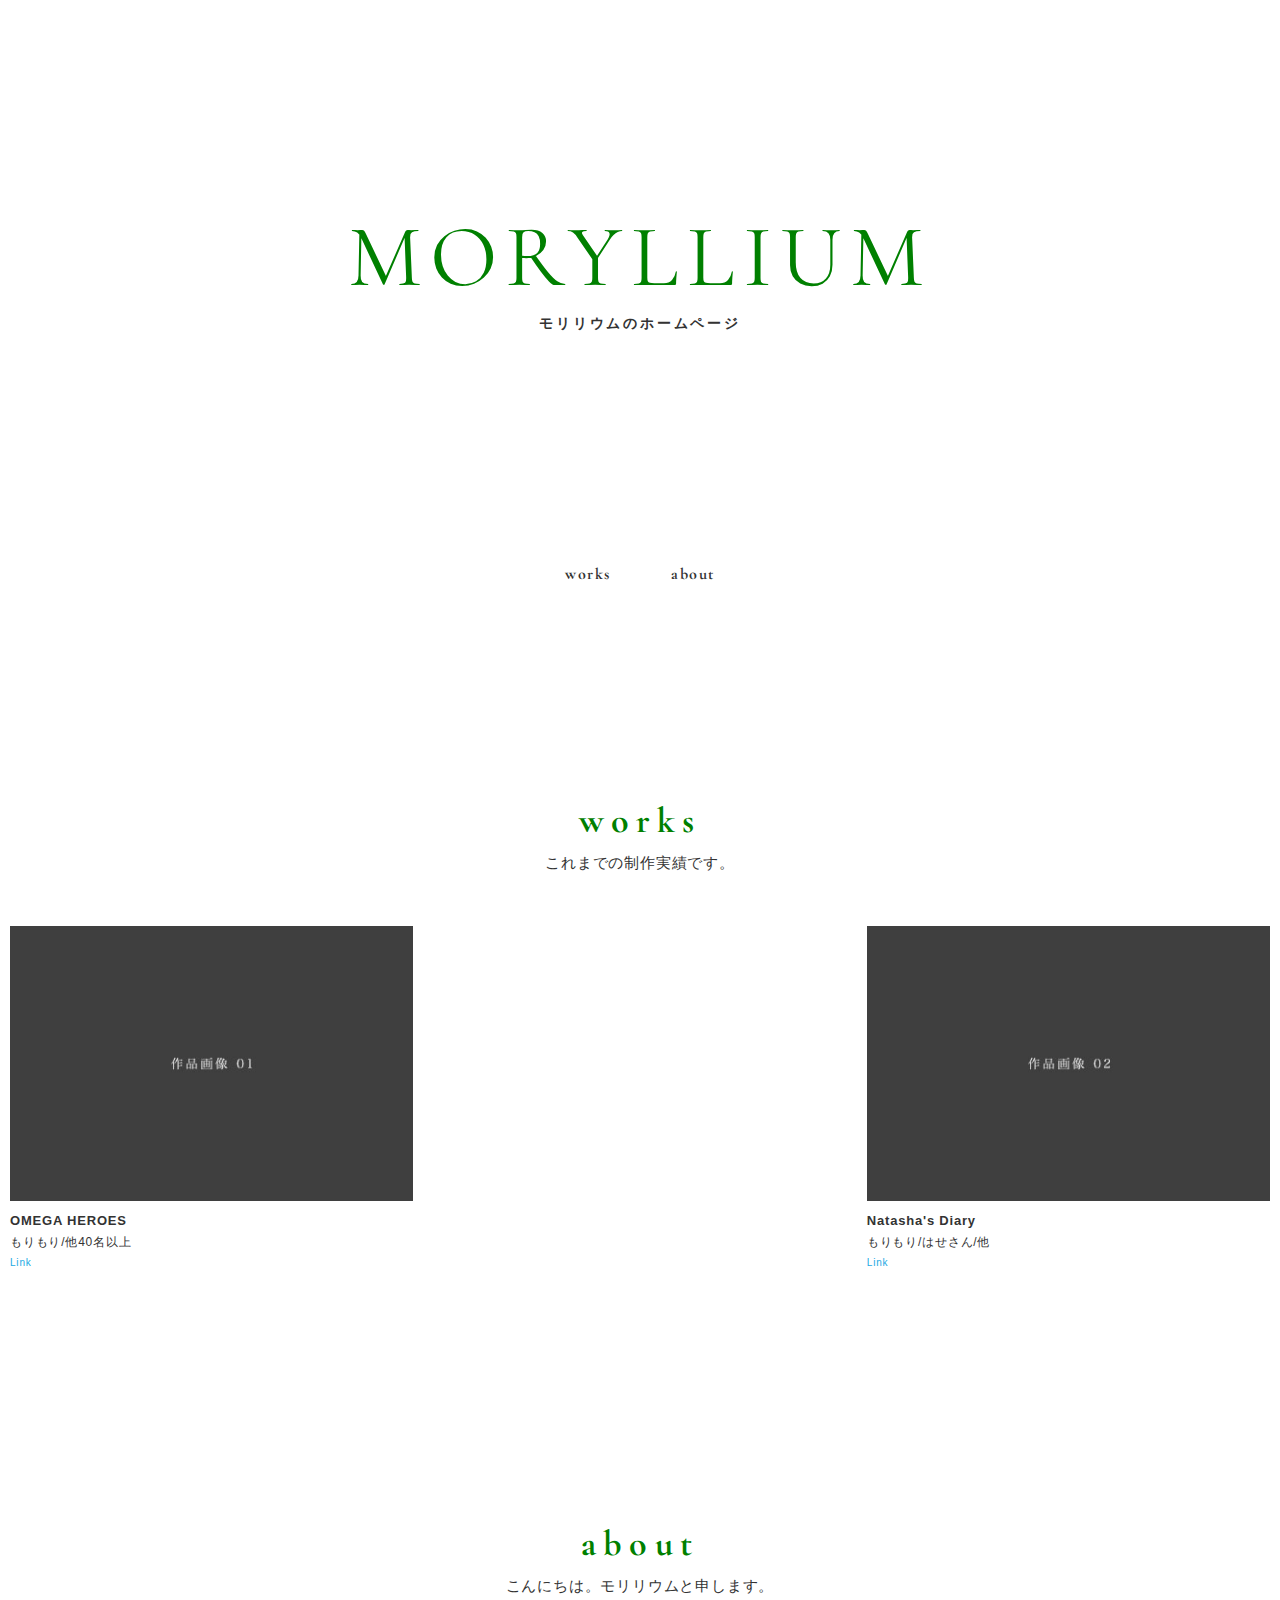
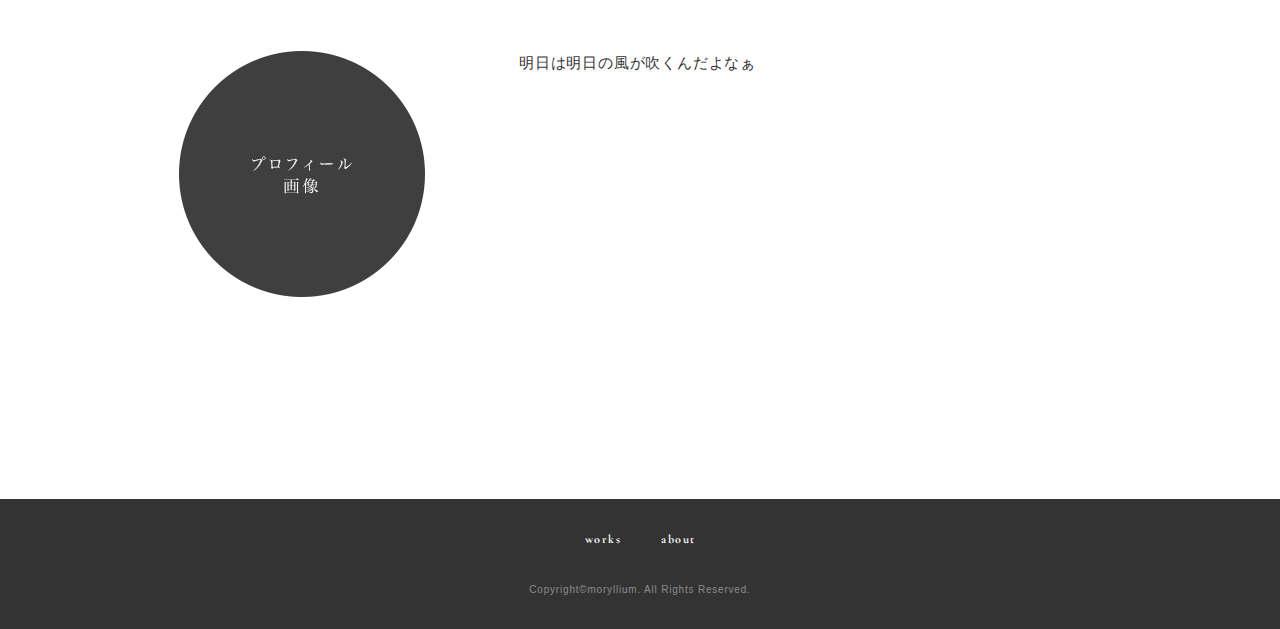
==== commit 7583d4ad: "Update index.html" ====
--- a/index.html
+++ b/index.html
@@ -29,7 +29,6 @@
       <ul>
         <li><a href="#works">WORKS</a></li>
         <li><a href="#about">ABOUT</a></li>
-        <li><a href="#contact">CONTACT</a></li>
       </ul>
     </nav>
     <main id="contents">
@@ -83,19 +82,9 @@
             </div>
             <div class="two-column-desc">
               <p class="text">
-                テキストテキストテキストテキストテキストテキストテキストテキストテキストテキストテキストテキストテキストテキストテキストテキストテキストテキストテキストテキストテキストテキストテキストテキストテキストテキストテキストテキストテキストテキストテキストテキストテキストテキスト<br><br>テキストテキストテキストテキストテキストテキストテキストテキストテキストテキストテキスト<br><br>テキストテキストテキストテキストテキストテキストテキストテキストテキストテキストテキストテキストテキストテキストテキストテキストテキストテキスト
+                明日は明日の風が吹くんだよなぁ
               </p>
             </div>
-          </div>
-        </div>
-      </section>
-      <section class="section" id="contact">
-        <div class="inner">
-          <div class="section-title-block">
-            <h2 class="section-title">CONTACT</h2>
-            <p class="section-desc">
-              お問合わせはSNSからご連絡をください。
-            </p>
           </div>
         </div>
       </section>
@@ -106,7 +95,6 @@
           <ul>
             <li><a href="#works">WORKS</a></li>
             <li><a href="#about">ABOUT</a></li>
-            <li><a href="#contact">CONTACT</a></li>
           </ul>
         </nav>
         <p class="copyright">Copyright&copy;moryllium. All Rights Reserved.</p>
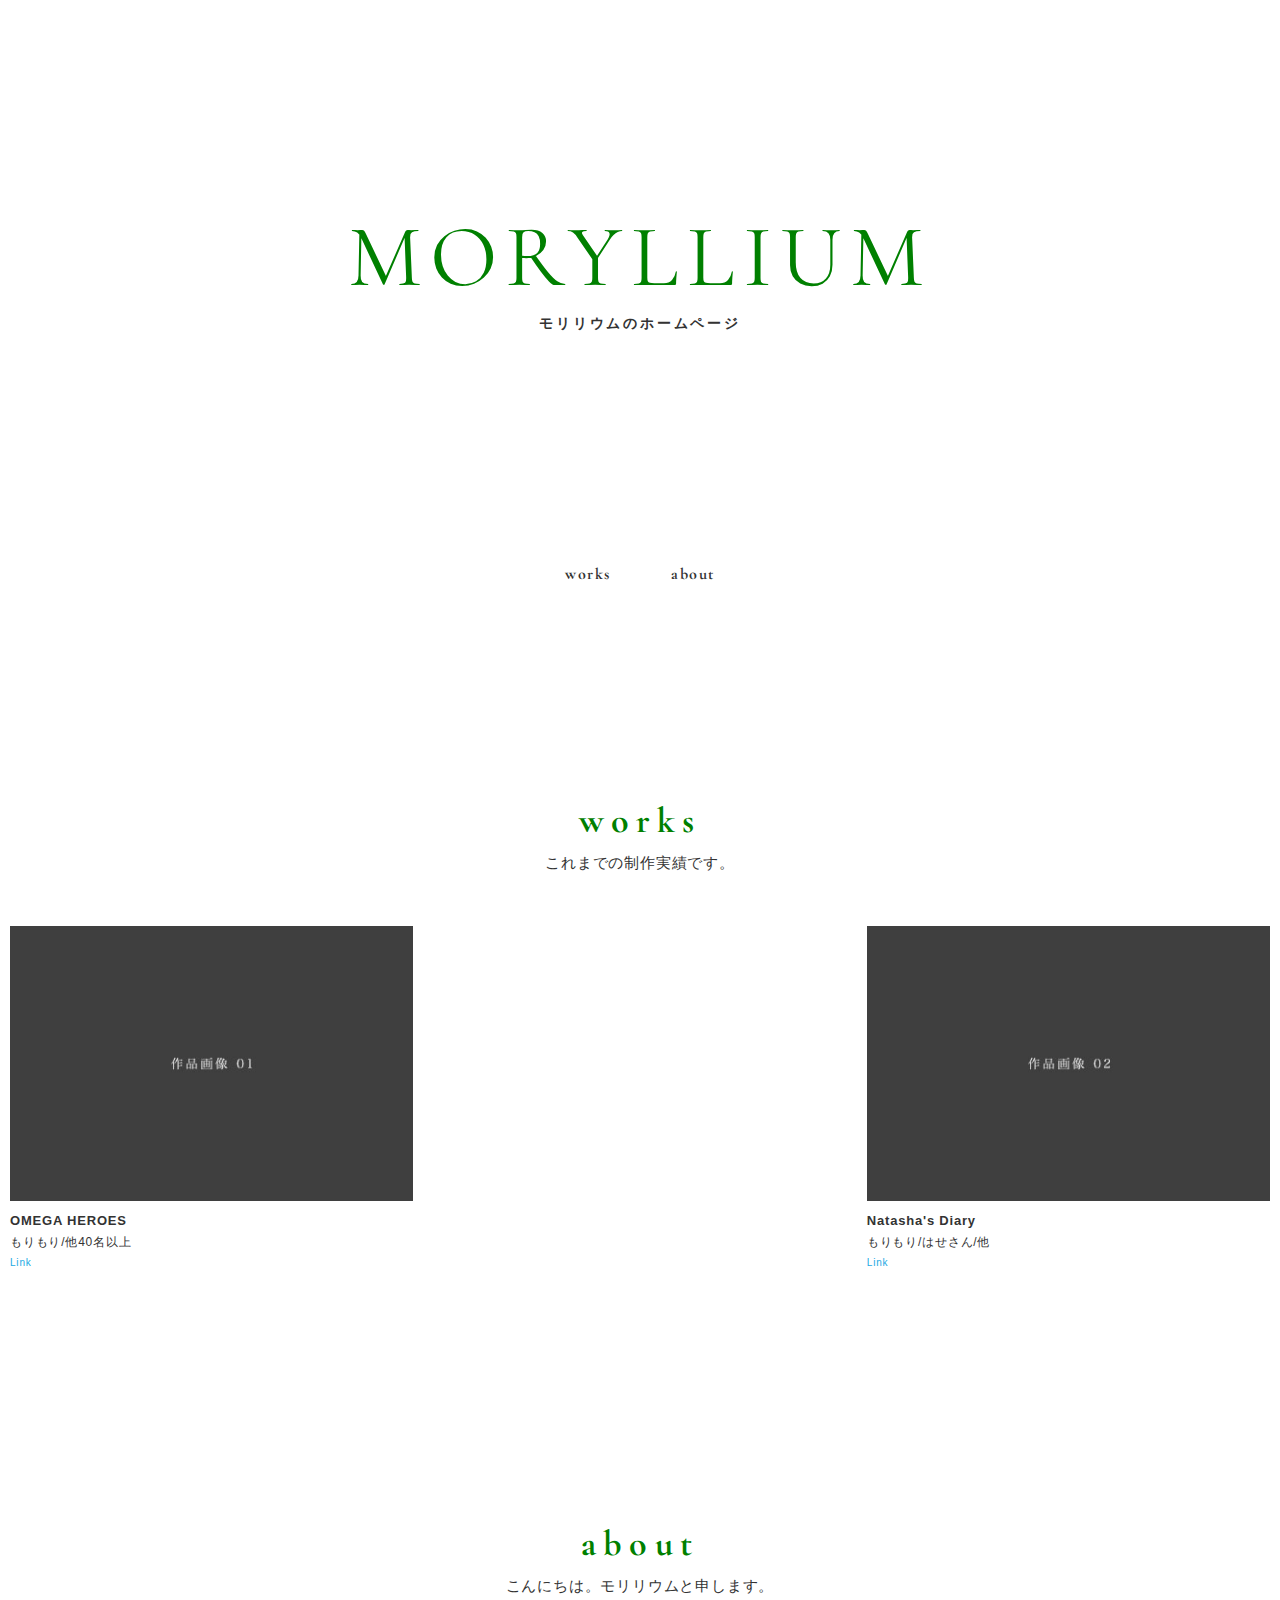
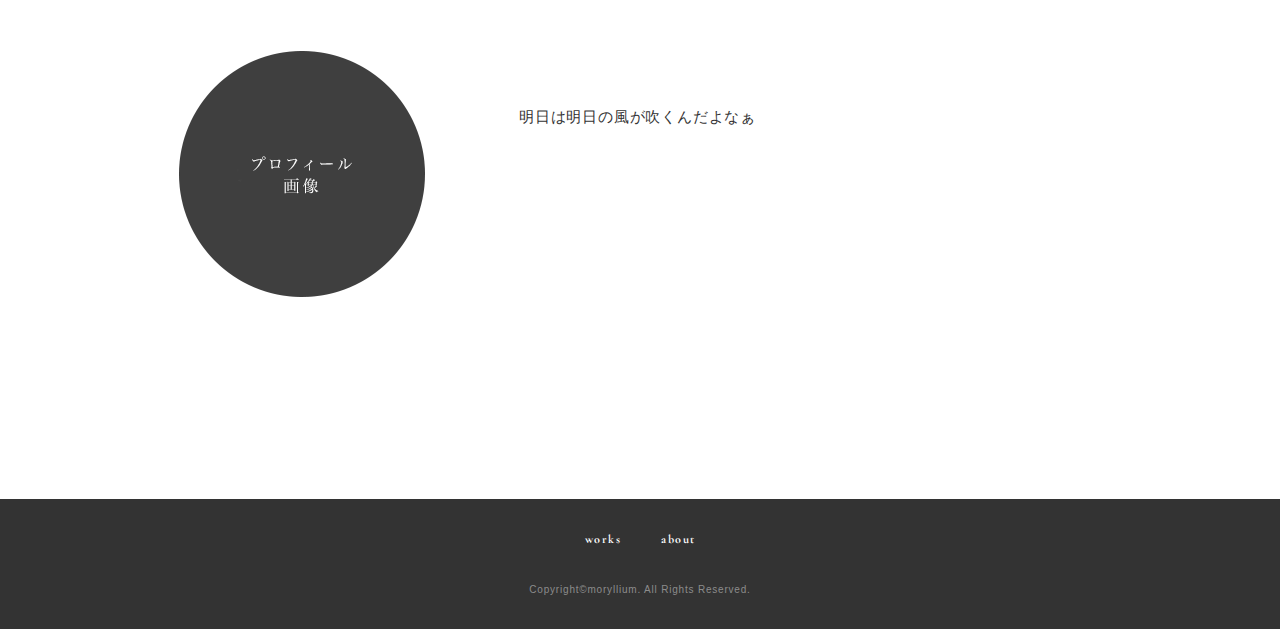
==== commit dbcafab8: "Update index.html" ====
--- a/index.html
+++ b/index.html
@@ -82,7 +82,7 @@
             </div>
             <div class="two-column-desc">
               <p class="text">
-                明日は明日の風が吹くんだよなぁ
+                <br><br/>明日は明日の風が吹くんだよなぁ
               </p>
             </div>
           </div>
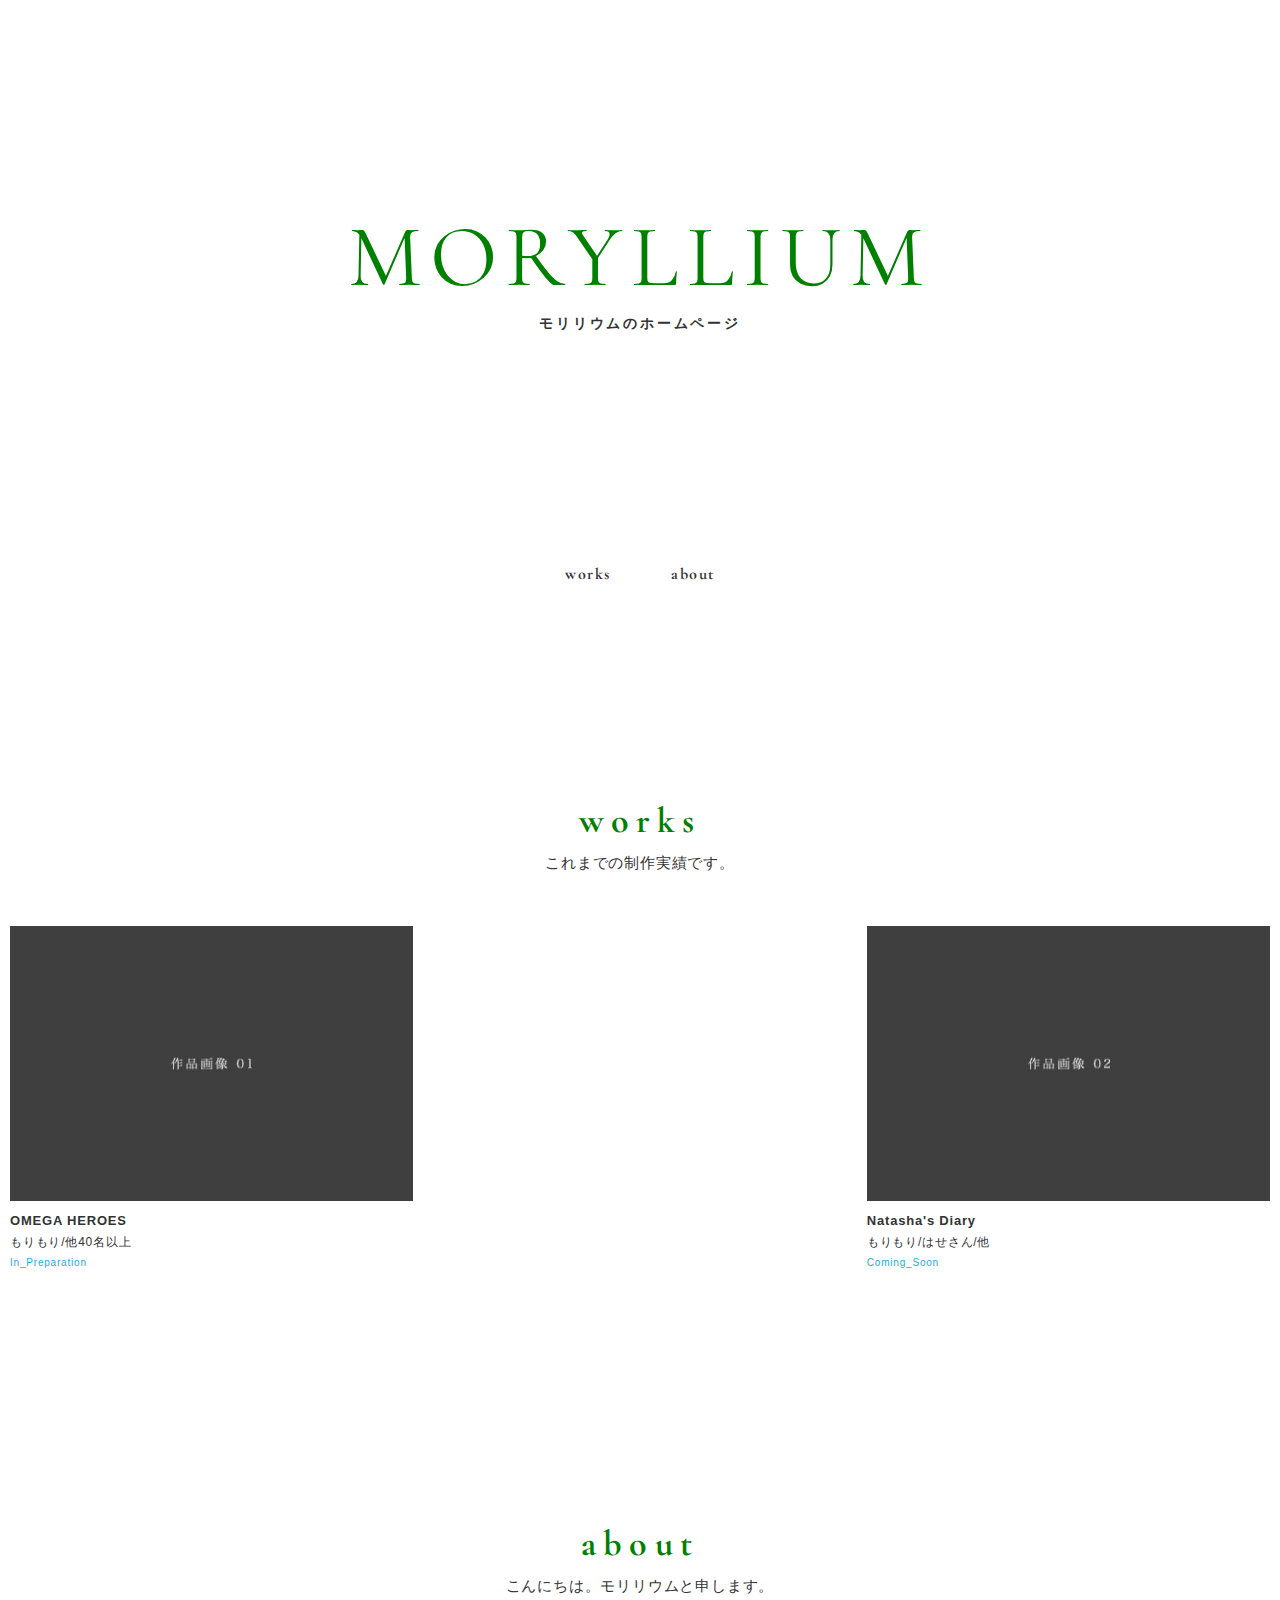
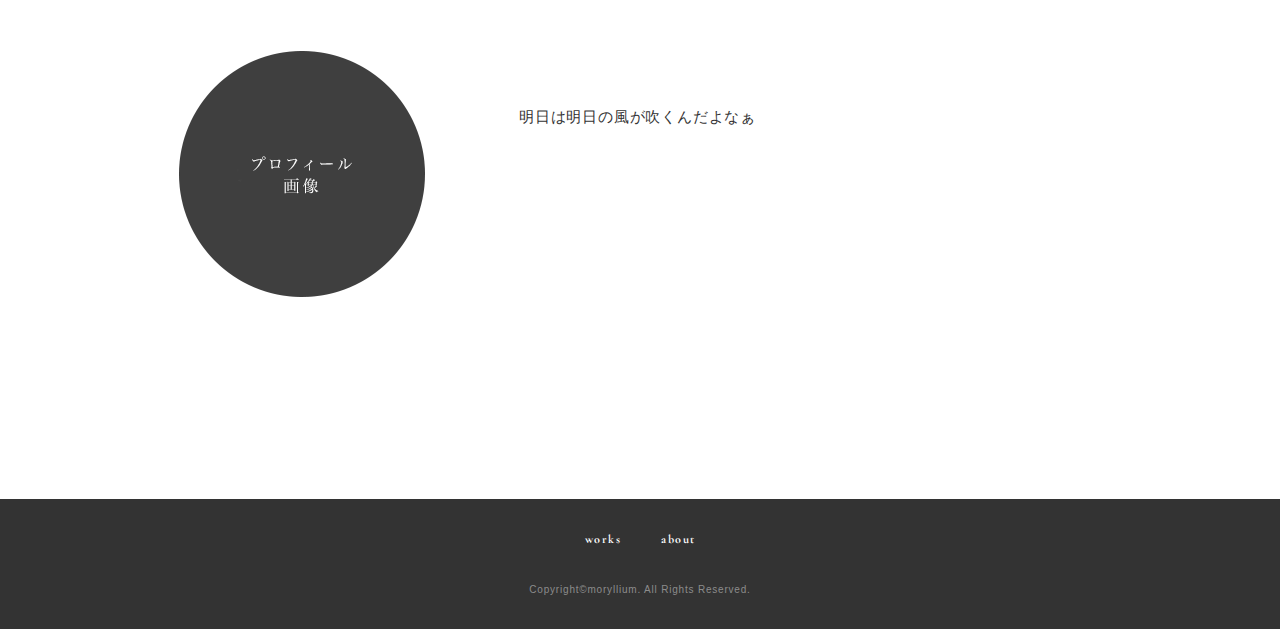
==== commit 805d0922: "Update index.html" ====
--- a/index.html
+++ b/index.html
@@ -49,7 +49,7 @@
               <figcaption class="card-caption">
                 <p class="card-caption-title">OMEGA HEROES</p>
                 <p class="card-caption-info">もりもり/他40名以上</p>
-                <p class="card-caption-url"><a class="url-link" href="omegaheroes_index" target="_blank">Link</a></p>
+                <p class="card-caption-url"><a class="url-link" href="omegaheroes_index" target="_blank">In_Preparation</a></p>
               </figcaption>
             </figure>
             <figure class="card">
@@ -59,7 +59,7 @@
               <figcaption class="card-caption">
                 <p class="card-caption-title">Natasha's Diary</p>
                 <p class="card-caption-info">もりもり/はせさん/他</p>
-                <p class="card-caption-url"><a class="url-link" href="natasha_index" target="_blank">Link</a></p>
+                <p class="card-caption-url"><a class="url-link" href="#" target="_blank">Coming_Soon</a></p>
               </figcaption>
             </figure>
 
--- a/css/style.css
+++ b/css/style.css
@@ -641,3 +641,150 @@
     margin-bottom: 5px;
   }
 }
+
+/*--------------------
+ 吹き出しを作る
+--------------------*/
+.balloon {
+margin-bottom: 2em;
+position: relative;
+}
+.balloon:before,.balloon:after {
+clear: both;
+content: "";
+display: block;
+}
+.balloon figure {
+width: 60px;
+height: 60px;
+}
+.balloon-image-left {
+float: left;
+margin-right: 20px;
+}
+.balloon-image-right {
+float: right;
+margin-left: 20px;
+}
+.balloon figure img {
+width: 100%;
+height: 100%;
+border: 1px solid #aaa;
+border-radius: 50%;
+margin: 0;
+}
+.balloon-image-description {
+padding: 5px 0 0;
+font-size: 10px;
+text-align: center;
+}
+
+.balloon-text-left {
+position: relative;
+padding: 10px;
+border: 1px solid;
+border-radius: 10px;
+max-width: -webkit-calc(100% - 120px);
+max-width: calc(100% - 120px);
+display: inline-block;
+}
+
+.balloon-text-right {
+position: relative;
+padding: 10px;
+border: 1px solid;
+border-radius: 10px;
+max-width: -webkit-calc(100% - 120px);
+max-width: calc(100% - 120px);
+display: inline-block;
+}
+
+.balloon-text-right {
+background-color: #00da00; /*色変えポイント*/
+border-color: #aaa;
+}
+.balloon-text-left {
+border-color: #aaa;
+}
+.balloon-text-right {
+float: left;
+}
+.balloon-text-left {
+float: right;
+}
+.balloon p {
+margin: 0 0 20px;
+}
+.balloon p:last-child {
+margin-bottom: 0;
+}
+/* 三角部分 */
+.balloon-text-right:before {
+position: absolute;
+content: '';
+border: 10px solid transparent;
+border-right: 10px solid #aaa;
+top: 15px;
+left: -20px;
+}
+.balloon-text-right:after {
+position: absolute;
+content: '';
+border: 10px solid transparent;
+border-right: 10px solid #00da00; /*色変えポイント*/
+top: 15px;
+left: -19px;
+}
+.balloon-text-left:before {
+position: absolute;
+content: '';
+border: 10px solid transparent;
+border-left: 10px solid #aaa;
+top: 15px;
+right: -20px;
+}
+.balloon-text-left:after {
+position: absolute;
+content: '';
+border: 10px solid transparent;
+border-left: 10px solid #fff;
+top: 15px;
+right: -19px;
+}
+
+/* 考え毎 */
+.think .balloon-text-right,.think .balloon-text-left {
+ border-radius: 30px;
+}
+.think .balloon-text-right:before {
+ border: 1px solid #aaa;
+ border-radius: 50%;
+ width: 8px;
+ height: 8px;
+ top: 15px;
+ left: -12px;
+}
+.think .balloon-text-right:after {
+ border: 1px solid #aaa;
+ border-radius: 50%;
+ width: 4px;
+ height: 4px;
+ top: 20px;
+ left: -19px;
+}
+.think .balloon-text-left:before {
+ border: 1px solid #aaa;
+ border-radius: 50%;
+ width: 8px;
+ height: 8px;
+ top: 15px;
+ right: -12px;
+}
+.think .balloon-text-left:after {
+ border: 1px solid #aaa;
+ border-radius: 50%;
+ width: 4px;
+ height: 4px;
+ top: 20px;
+ right: -19px;
+}
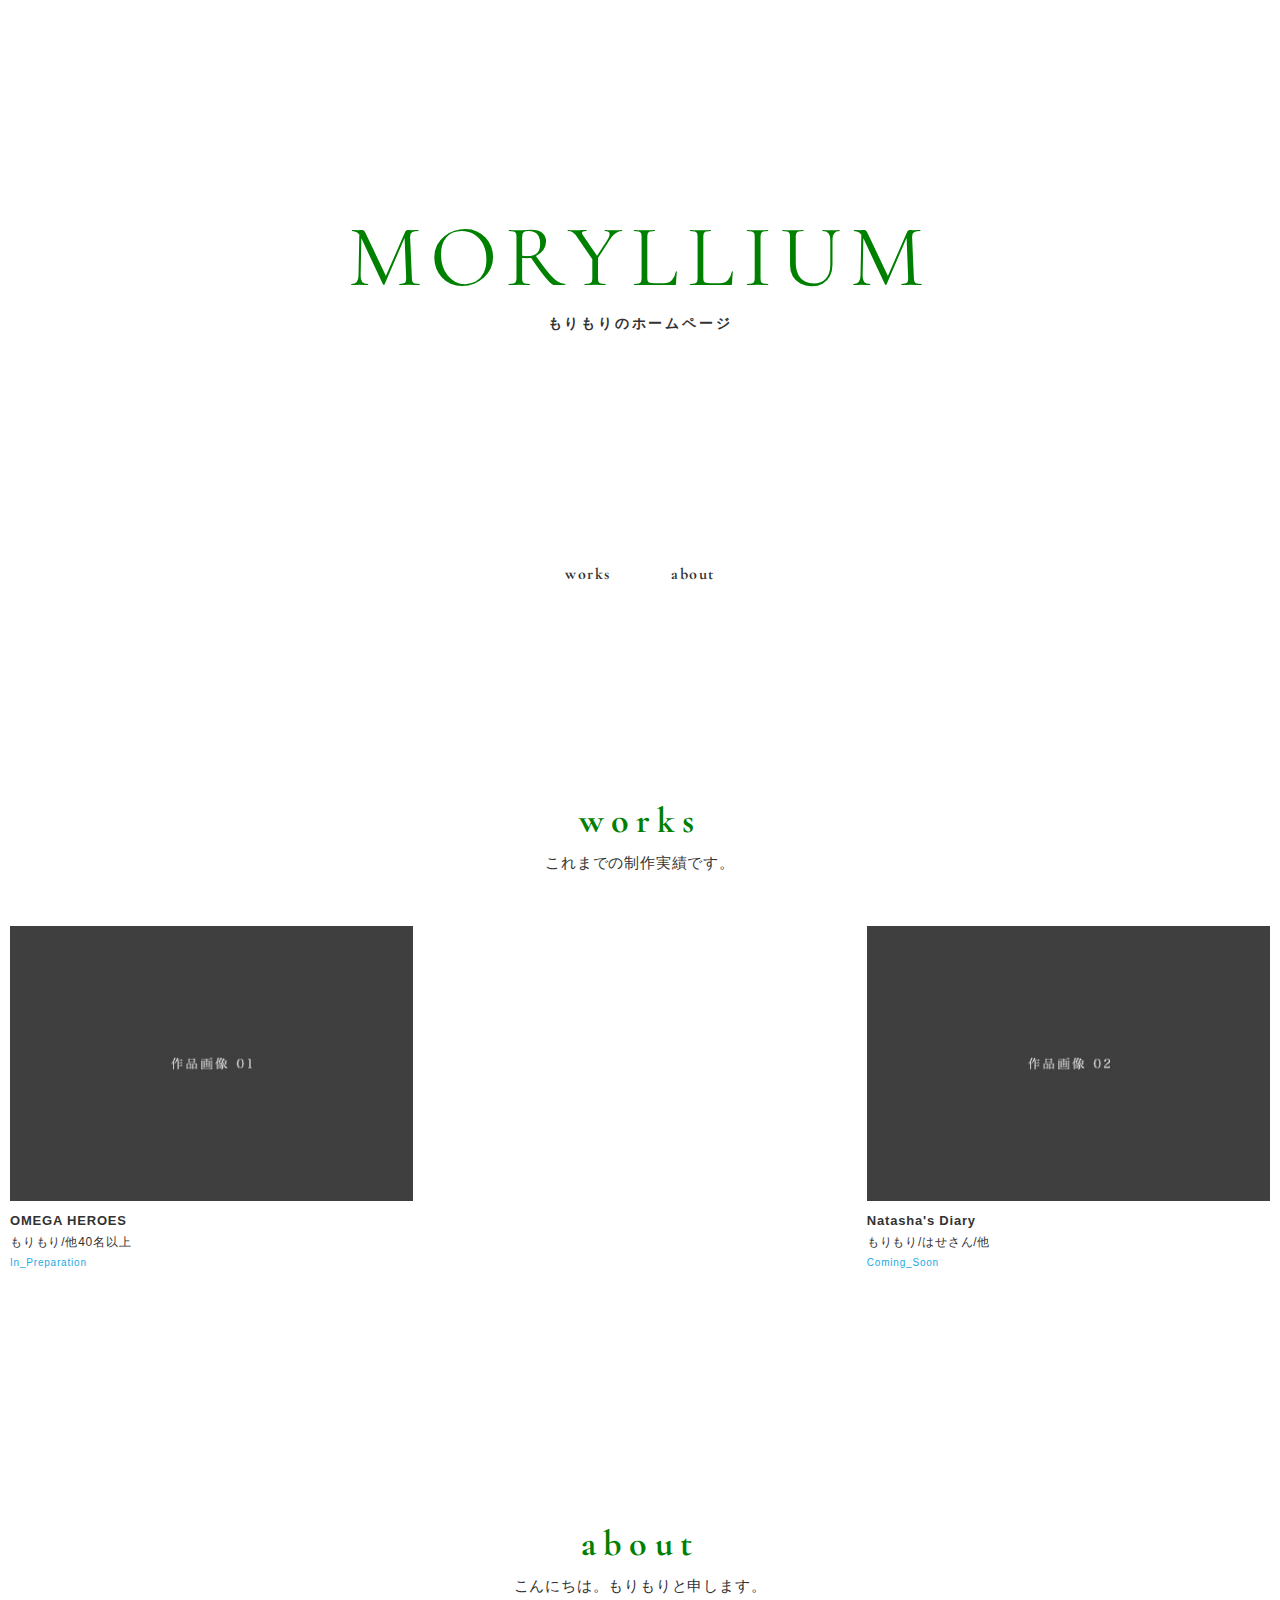
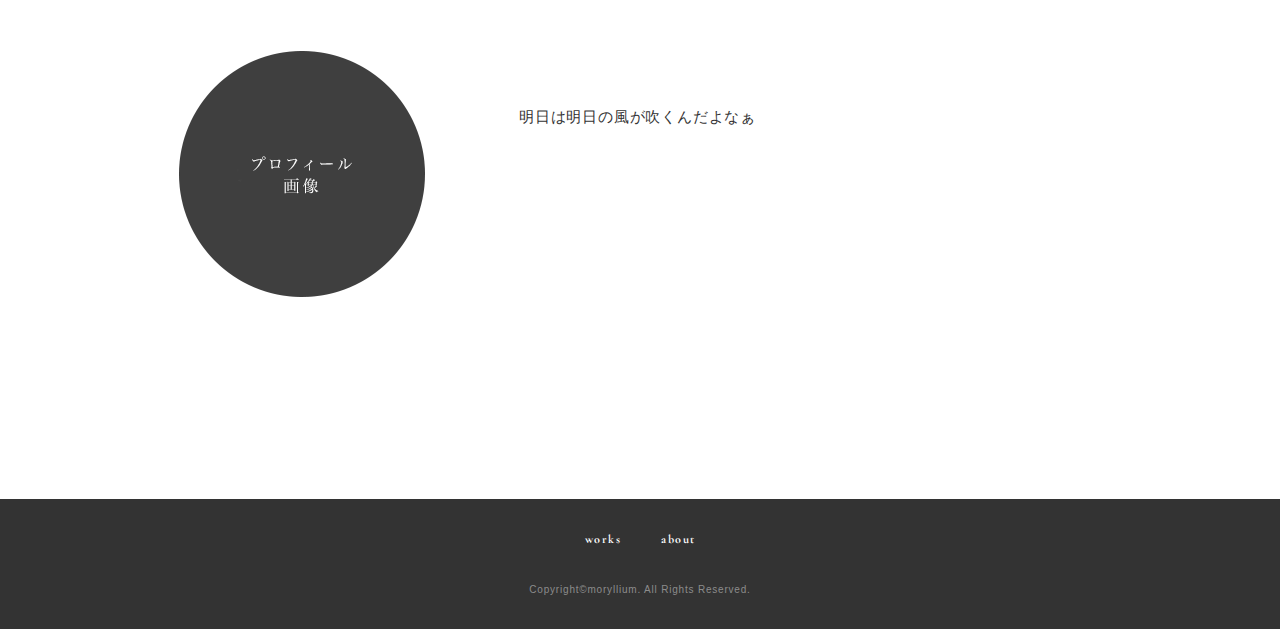
==== commit 0a2dd077: "Update index.html" ====
--- a/index.html
+++ b/index.html
@@ -22,7 +22,7 @@
     <header id="header">
       <h1 class="logo">
         <span class="logo-title">MORYLLIUM</span>
-        <span class="logo-desc">モリリウムのホームページ</span>
+        <span class="logo-desc">もりもりのホームページ</span>
       </h1>
     </header>
     <nav id="gnav">
@@ -73,7 +73,7 @@
           <div class="section-title-block">
             <h2 class="section-title">ABOUT</h2>
             <p class="section-desc">
-              こんにちは。モリリウムと申します。
+              こんにちは。もりもりと申します。
             </p>
           </div>
           <div class="two-column-wrapper">
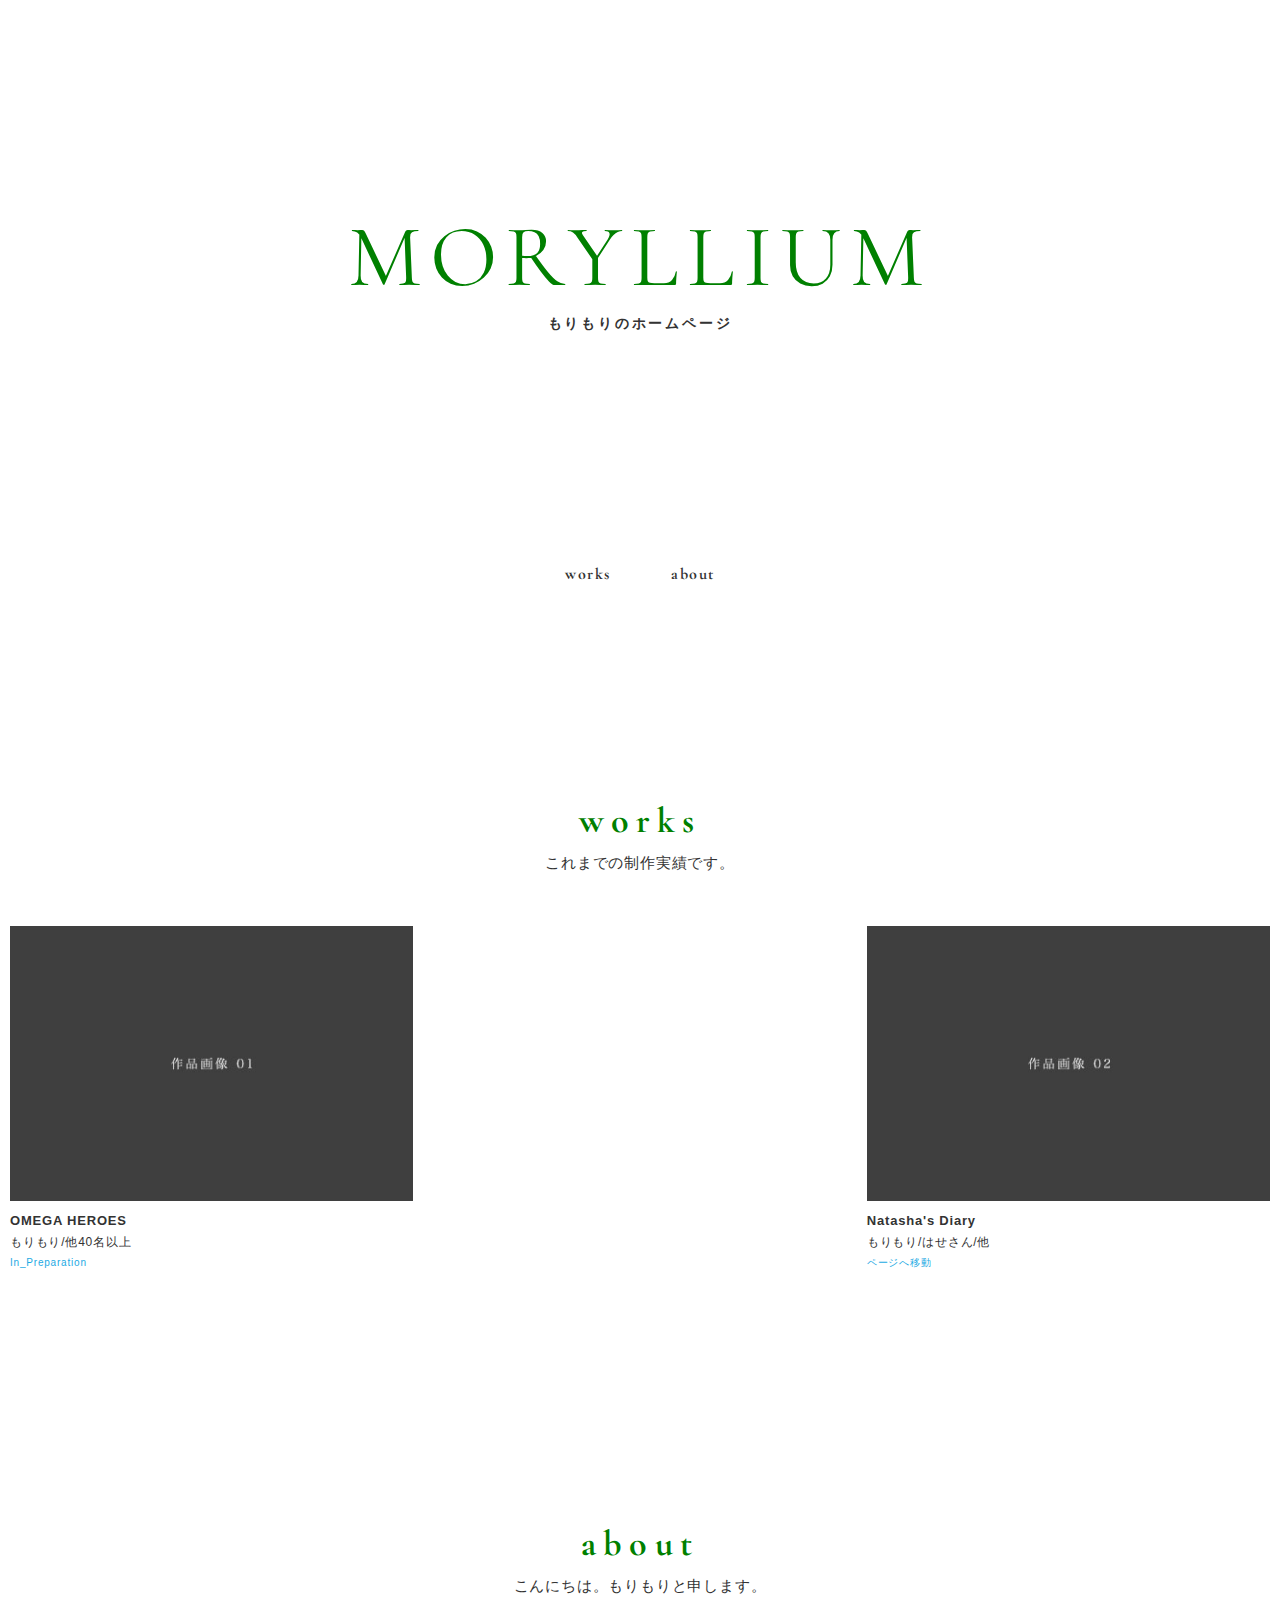
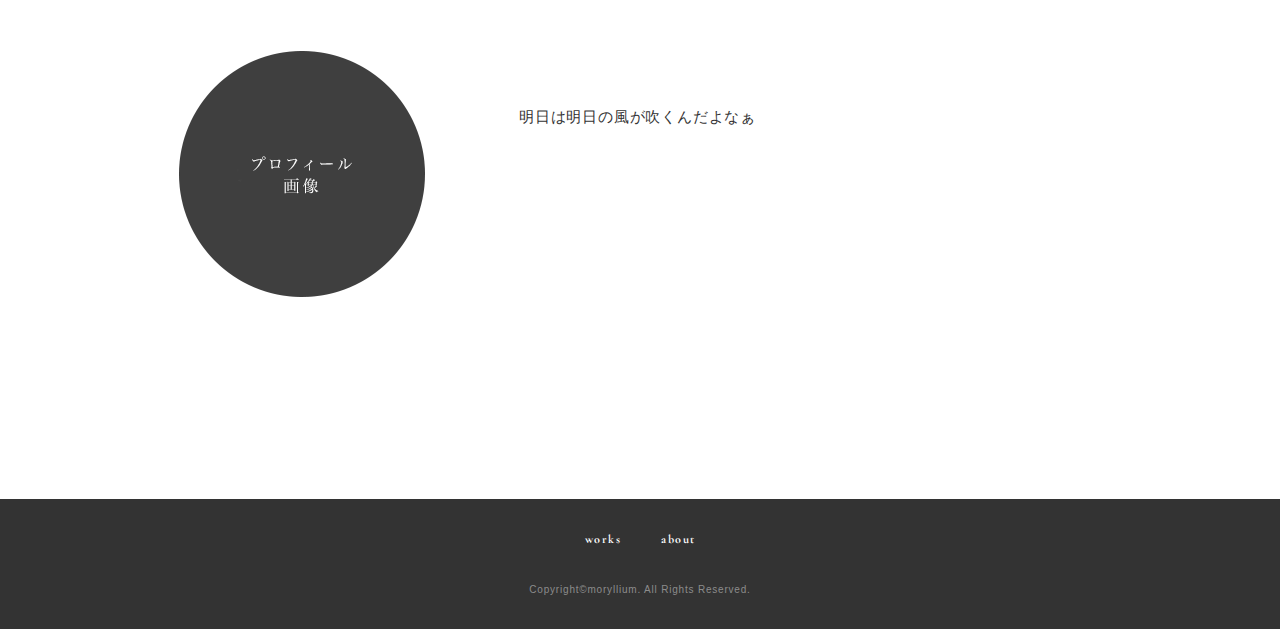
==== commit 5fcbd42a: "Update index.html" ====
--- a/index.html
+++ b/index.html
@@ -59,7 +59,7 @@
               <figcaption class="card-caption">
                 <p class="card-caption-title">Natasha's Diary</p>
                 <p class="card-caption-info">もりもり/はせさん/他</p>
-                <p class="card-caption-url"><a class="url-link" href="#" target="_blank">Coming_Soon</a></p>
+                <p class="card-caption-url"><a class="url-link" href="natasha_index" target="_blank">ページへ移動</a></p>
               </figcaption>
             </figure>
 
--- a/css/style.css
+++ b/css/style.css
@@ -763,6 +763,7 @@
  height: 8px;
  top: 15px;
  left: -12px;
+ background-color: #00da00;
 }
 .think .balloon-text-right:after {
  border: 1px solid #aaa;
@@ -771,6 +772,7 @@
  height: 4px;
  top: 20px;
  left: -19px;
+ background-color: #00da00;
 }
 .think .balloon-text-left:before {
  border: 1px solid #aaa;
